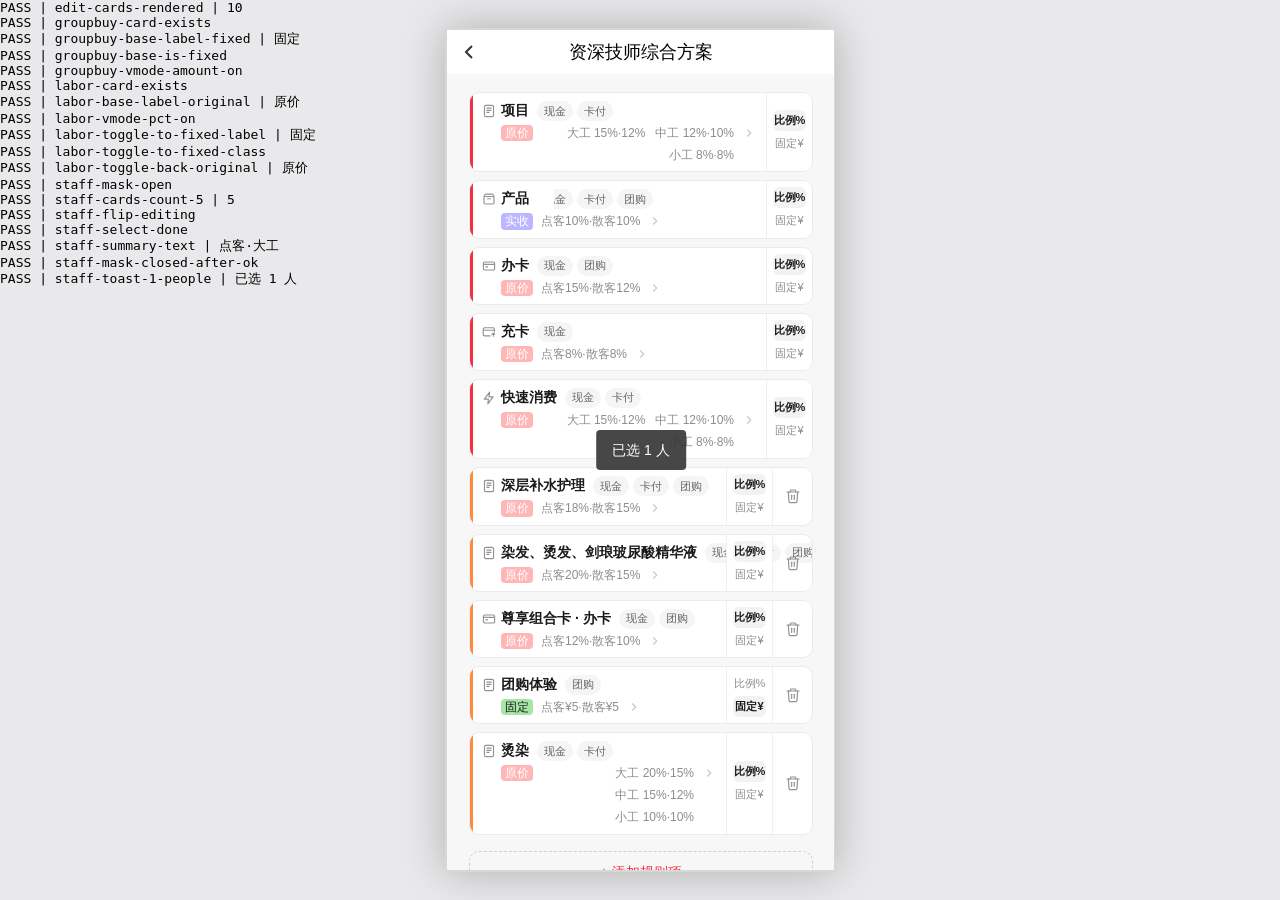
==== _verify_comm2.html @ a30339cf "feat: 提成设置原型固定金额标签、关联页面选择员工与 Pages 部署 - 规则卡提成参数为固定金额时，计算基数标签显示「固定」#A7E6A7，忽略计算基数设置  - 规则卡新增「比例% / 固定" ====
<!DOCTYPE html>
<html lang="zh-CN">
<head>
<meta charset="UTF-8">
<meta name="viewport" content="width=device-width, initial-scale=1.0">
<title>VERIFY</title>
<link rel="stylesheet" href="comm2.css">
<link rel="stylesheet" href="base.css">
<link rel="stylesheet" href="shell.css">
</head>
<body>
<div id="frame" class="phone-shell" style="position:fixed;inset:0;margin:auto;width:390px;height:844px;overflow:hidden;">
  <div class="phone-inner phone">
    <div class="screen hidden" id="screen-comm2-list"><div class="page-body"><div class="comm2-list" id="comm2List"></div></div></div>
    <div class="screen hidden" id="screen-comm2-edit">
      <div class="page-title-bar"><button type="button" class="back"><svg width="24" height="24" viewBox="0 0 24 24" fill="none" stroke="currentColor" stroke-width="2"><path d="M15 18l-6-6 6-6"/></svg></button><span class="title" id="comm2EditTitle">提成设置</span></div>
      <div class="page-body" style="padding:0;">
        <div class="comm2-stack">
          <div class="comm2-edit-cards" id="comm2EditCards"></div>
          <button type="button" class="comm2-rule-add" id="comm2BtnAddRule">+ 添加规则项</button>
        </div>
      </div>
    </div>
    <div class="screen hidden" id="screen-comm2-pick"><div class="page-body"></div></div>

    <div class="picker-mask picker-mask--bottom" id="comm2CatSheetMask">
      <div class="picker-sheet tall">
        <div class="picker-head" id="comm2CatSheetTitle">分类提成</div>
        <div class="emp-ach-edit-body comm2-cat-sheet-body" id="comm2CatSheetBody" style="padding:10px 16px 6px;"></div>
        <div class="picker-foot picker-foot--row">
          <button type="button" class="btn-main secondary" id="comm2CatSheetCancel">取消</button>
          <button type="button" class="btn-main" id="comm2CatSheetOk">确定</button>
        </div>
      </div>
    </div>

    <div class="picker-mask picker-mask--bottom" id="comm2StaffSheetMask">
      <div class="picker-sheet tall">
        <div class="picker-head">选择员工</div>
        <div class="comm2-staff-sheet__body">
          <div class="detail-item__staff-block detail-item__staff-block--cards" data-staff-root data-ctx="linked">
            <div class="staff-grid"></div>
          </div>
        </div>
        <div class="picker-foot picker-foot--row">
          <button type="button" class="btn-main" id="comm2StaffOk">完成</button>
        </div>
      </div>
    </div>

    <div class="toast-msg" id="toastMsg" role="status" aria-live="polite"></div>
  </div>
</div>
<script src="seed-data.js"></script>
<script src="amount-keypad.js"></script>
<script src="comm2.js"></script>
<script src="staff-picker.js"></script>
<script>
/* 验证页 shim：替代 app.js 的 showToast */
window.showToast = function (msg, isWarn, ms) {
  var el = document.getElementById('toastMsg');
  if (!el) return;
  el.textContent = msg || '';
  el.classList.add('show');
  setTimeout(function () { el.classList.remove('show'); }, ms || 2000);
};
</script>
<script>
window.__VERIFY_RESULTS = [];
function V(name, ok, extra) {
  window.__VERIFY_RESULTS.push((ok ? 'PASS' : 'FAIL') + ' | ' + name + (extra !== undefined ? (' | ' + extra) : ''));
}
function q(sel) { return document.querySelector(sel); }
function qa(sel) { return document.querySelectorAll(sel); }

function runChecks() {
  // ---- 规则卡：固定标签 + 比例/固定切换 ----
  if (window.Comm2Demo && typeof window.Comm2Demo.openEdit === 'function') {
    window.Comm2Demo.openEdit('c2_flagship');
  }
  var cardsRoot = q('#comm2EditCards');
  V('edit-cards-rendered', !!cardsRoot && cardsRoot.children.length > 0, cardsRoot ? cardsRoot.children.length : 0);

  var groupBuyCard = cardsRoot ? cardsRoot.querySelector('[data-comm2-rule-card="override:ov_flagship_groupbuy"]') : null;
  V('groupbuy-card-exists', !!groupBuyCard);
  if (groupBuyCard) {
    var gbBase = groupBuyCard.querySelector('.comm2-rule-bar__base');
    V('groupbuy-base-label-fixed', !!(gbBase && gbBase.textContent.trim() === '固定'), gbBase ? gbBase.textContent.trim() : 'none');
    V('groupbuy-base-is-fixed', !!(gbBase && gbBase.classList.contains('is-fixed')));
    var gbAmt = groupBuyCard.querySelector('[data-comm2-bar-valmode="amount"]');
    V('groupbuy-vmode-amount-on', !!(gbAmt && gbAmt.classList.contains('on')));
  }

  var laborCard = cardsRoot ? cardsRoot.querySelector('[data-comm2-rule-card="default:labor"]') : null;
  V('labor-card-exists', !!laborCard);
  if (laborCard) {
    var lb = laborCard.querySelector('.comm2-rule-bar__base');
    V('labor-base-label-original', !!(lb && lb.textContent.trim() === '原价'), lb ? lb.textContent.trim() : 'none');
    var pctBtn = laborCard.querySelector('[data-comm2-bar-valmode="pct"]');
    V('labor-vmode-pct-on', !!(pctBtn && pctBtn.classList.contains('on')));
    var fixedBtn = laborCard.querySelector('[data-comm2-bar-valmode="amount"]');
    if (fixedBtn) fixedBtn.click();
    var laborCard2 = q('[data-comm2-rule-card="default:labor"]');
    var lb2 = laborCard2 ? laborCard2.querySelector('.comm2-rule-bar__base') : null;
    V('labor-toggle-to-fixed-label', !!(lb2 && lb2.textContent.trim() === '固定'), lb2 ? lb2.textContent.trim() : 'none');
    V('labor-toggle-to-fixed-class', !!(lb2 && lb2.classList.contains('is-fixed')));
    var pctBtn2 = laborCard2 ? laborCard2.querySelector('[data-comm2-bar-valmode="pct"]') : null;
    if (pctBtn2) pctBtn2.click();
    var laborCard3 = q('[data-comm2-rule-card="default:labor"]');
    var lb3 = laborCard3 ? laborCard3.querySelector('.comm2-rule-bar__base') : null;
    V('labor-toggle-back-original', !!(lb3 && lb3.textContent.trim() === '原价'), lb3 ? lb3.textContent.trim() : 'none');
  }

  // ---- 关联页面 · 选择员工 sheet ----
  if (window.Comm2StaffDemo && typeof window.Comm2StaffDemo.open === 'function') {
    window.Comm2StaffDemo.open();
  }
  var staffMask = q('#comm2StaffSheetMask');
  V('staff-mask-open', !!(staffMask && staffMask.classList.contains('open')));
  var staffGrid = staffMask ? staffMask.querySelector('.staff-grid') : null;
  var cardCount = staffGrid ? staffGrid.querySelectorAll(':scope > .staff-card').length : 0;
  V('staff-cards-count-5', cardCount === 5, cardCount);

  var hit = staffGrid ? staffGrid.querySelector('[data-staff-card-hit]') : null;
  if (hit) hit.click();
  var staffGrid2 = staffMask ? staffMask.querySelector('.staff-grid') : null;
  var firstCard = staffGrid2 ? staffGrid2.querySelector('.staff-card') : null;
  V('staff-flip-editing', !!(firstCard && firstCard.classList.contains('is-editing')));

  var desBtn = staffGrid2 ? staffGrid2.querySelector('[data-staff-opt-designate="1"]') : null;
  if (desBtn) desBtn.click();
  var staffGrid3 = staffMask ? staffMask.querySelector('.staff-grid') : null;
  var roleBtn = staffGrid3 ? staffGrid3.querySelector('[data-staff-opt-role="senior"]') : null;
  if (roleBtn) roleBtn.click();
  var staffGrid4 = staffMask ? staffMask.querySelector('.staff-grid') : null;
  var firstCardDone = staffGrid4 ? staffGrid4.querySelector('.staff-card') : null;
  V('staff-select-done', !!(firstCardDone && firstCardDone.classList.contains('is-done')));
  var pickTitle = firstCardDone ? firstCardDone.querySelector('.staff-card__title--pick') : null;
  V('staff-summary-text', !!(pickTitle && pickTitle.textContent.indexOf('点客·大工') >= 0), pickTitle ? pickTitle.textContent : '');

  var okBtn = q('#comm2StaffOk');
  if (okBtn) okBtn.click();
  V('staff-mask-closed-after-ok', !!(staffMask && !staffMask.classList.contains('open')));
  var toastEl = q('#toastMsg');
  V('staff-toast-1-people', !!(toastEl && toastEl.textContent.indexOf('已选 1 人') >= 0), toastEl ? toastEl.textContent : '');
}

function boot() {
  setTimeout(function () {
    try { runChecks(); }
    catch (e) { V('EXCEPTION', false, String(e && e.message || e)); }
    var pass = window.__VERIFY_RESULTS.filter(function (r) { return r.indexOf('PASS') === 0; }).length;
    document.title = 'VERIFY ' + pass + '/' + window.__VERIFY_RESULTS.length;
    var pre = document.createElement('pre');
    pre.textContent = window.__VERIFY_RESULTS.join('\n');
    document.body.appendChild(pre);
  }, 400);
}
if (document.readyState === 'loading') document.addEventListener('DOMContentLoaded', boot);
else boot();
</script>
</body>
</html>
---- comm2.css ----
﻿/* ==== comm2 · 实验版提成设置（可整模块删除） ==== */
#screen-comm2-list,
#screen-comm2-edit,
#screen-comm2-list .page-body,
#screen-comm2-edit .page-body { background: #F7F7F7; }
.comm2-stack {
  padding: 12px 16px 28px;
  display: flex; flex-direction: column; gap: 16px;
}
.comm2-card {
  background: #fff; border-radius: 14px; border: 1px solid #EDEDED;
  padding: 16px 14px 14px; box-sizing: border-box;
}
.comm2-card__title-row {
  display: flex; align-items: center; gap: 8px; margin-bottom: 12px;
}
.comm2-card__title {
  position: relative; margin: 0; padding-left: 10px;
  font-size: 15px; font-weight: 600; color: #1A1A1A; line-height: 22px;
}
.comm2-card__title::before {
  content: ''; position: absolute; left: 0; top: 4px; bottom: 4px;
  width: 3px; border-radius: 2px; background: var(--brand);
}
.comm2-card--cats .comm2-card__title-row { margin-bottom: 20px; }
.comm2-card__hint {
  margin: 0 0 12px; font-size: 12px; color: #929292; line-height: 17px;
}
.comm2-base-tag {
  display: inline-flex; align-items: center; gap: 5px;
  padding: 2px 6px 2px 10px; border-radius: 999px; border: 1px solid #E6E6E6;
  background: #F7F7F7; color: #666; font-size: 11px; font-weight: 500;
  font-family: inherit; cursor: pointer; line-height: 18px;
  transition: background .15s, color .15s, border-color .15s;
}
.comm2-base-tag:active { background: #EFEFEF; }
.comm2-base-tag.is-flash {
  background: var(--brand-soft, #FFF2F2); color: var(--brand); border-color: var(--brand);
}
.comm2-base-tag__q {
  display: inline-flex; align-items: center; justify-content: center;
  width: 15px; height: 15px; border-radius: 50%; background: #E4E4E4; color: #666;
  font-size: 10px; font-style: normal; font-weight: 600;
}

.comm2-list {
  display: flex; flex-direction: column; gap: 10px;
  padding: 12px 16px 24px;
}
.comm2-unassigned {
  display: flex; align-items: center; justify-content: space-between; gap: 8px;
  width: calc(100% - 32px); margin: 12px 16px 0; padding: 10px 12px;
  border: none; border-radius: 10px; background: #F0F0F0;
  font-family: inherit; font-size: 12px; color: #666; line-height: 18px;
  cursor: pointer; box-sizing: border-box; text-align: left;
}
.comm2-unassigned.hidden { display: none; }
.comm2-unassigned:active { opacity: .88; }
.comm2-unassigned__text { min-width: 0; }
.comm2-unassigned__text strong { color: #1A1A1A; font-weight: 600; }
.comm2-unassigned__chev {
  flex-shrink: 0; color: #B0B0B0; display: inline-flex; align-items: center;
}
.comm2-unassigned-list {
  margin: 0; padding: 0 0 0 18px; list-style: disc;
  font-size: 14px; color: #1A1A1A; line-height: 26px;
}
.comm2-empty {
  margin: 40px 24px; text-align: center; color: #929292; font-size: 13px; line-height: 20px;
}
.comm2-exp-tag {
  display: inline-flex; align-items: center; gap: 4px;
  margin-left: 6px; padding: 1px 6px; border-radius: 999px;
  font-size: 10px; font-weight: 500; color: #666; background: #F0F0F0;
  vertical-align: middle;
}

/* 列表卡对齐旧 emp-comm-card */
.comm2-scheme.emp-comm-card { margin: 0; }

/* 已分配完整名单：右对齐 + 自动换行，不省略 */
.comm2-scheme .emp-comm-card__assign-val {
  flex: 1; min-width: 0; justify-content: flex-end;
  flex-wrap: wrap; white-space: normal; line-height: 18px; text-align: right;
}

/* 分配员工 sheet：列表滚动区 */
.comm2-assign-scroll { max-height: 42vh; overflow-y: auto; }

/* 提成范围 · 编辑页多选胶囊 */
.comm2-scope-chips {
  display: flex; flex-wrap: wrap; gap: 8px;
}
.comm2-scope-chip {
  min-width: 64px; height: 34px; padding: 0 14px; border-radius: 999px;
  border: 1px solid #E0E0E0; background: transparent; color: #666;
  font-size: 13px; font-weight: 500; font-family: inherit; cursor: pointer;
  box-sizing: border-box;
}
.comm2-scope-chip.on {
  border-color: var(--brand); color: var(--brand); background: var(--brand-soft, #FFF2F2);
  font-weight: 600;
}
.comm2-scope-chip:active { opacity: .88; }

/* 方案卡 · 范围标签（方案名下方） */
.comm2-scope-tags {
  display: flex; flex-wrap: wrap; gap: 4px; margin-top: 6px;
}
.comm2-scope-tag {
  display: inline-flex; align-items: center; height: 20px; padding: 0 8px;
  border-radius: 999px; border: 1px solid #E8E8E8; background: #F7F7F7;
  font-size: 11px; font-weight: 500; color: #666; line-height: 1;
}

.comm2-base-seg {
  display: flex; align-items: stretch; gap: 0;
  padding: 3px; border-radius: 999px; background: #F2F2F2; box-sizing: border-box;
}
.comm2-base-seg__btn {
  flex: 1 1 0; min-width: 0; height: 38px; border: none; border-radius: 999px;
  background: transparent; color: #929292;
  font-size: 13px; font-weight: 500; font-family: inherit; cursor: pointer;
  transition: background .15s, color .15s;
}
.comm2-base-seg__btn.on {
  background: #fff; color: var(--brand); font-weight: 600;
  box-shadow: 0 1px 2px rgba(0,0,0,.06);
}
.comm2-base-seg__btn:active { opacity: .88; }

.comm2-sub-tag {
  display: inline-flex; align-items: center;
  padding: 2px 10px; border-radius: 999px; border: 1px solid #E6E6E6;
  background: #F7F7F7; color: #666; font-size: 11px; font-weight: 500; line-height: 18px;
}

.comm2-station-label-row {
  display: flex; align-items: center; justify-content: space-between; flex-wrap: wrap; gap: 4px 8px;
  padding: 5px 10px 5px 12px; border-radius: 999px; border: 1px solid #E4E4E4; background: #FAFAFA;
  box-sizing: border-box;
}
.comm2-station-label-row.is-editing {
  /* 编辑态保持原描边与原填充，不做变色 */
}
.comm2-station-label-row__name {
  display: inline-flex; align-items: center; gap: 6px;
  font-size: 13px; font-weight: 600; color: #1A1A1A; min-width: 0;
}
.comm2-station-label-row__dot {
  width: 8px; height: 8px; border-radius: 50%; background: #C4A484; flex-shrink: 0;
}
.comm2-station-label-row:nth-child(2) .comm2-station-label-row__dot { background: #8FA3B8; }
.comm2-station-label-row:nth-child(3) .comm2-station-label-row__dot { background: #A8B5A2; }
.comm2-station-label-row__actions,
.comm2-station-label-row__edit {
  display: inline-flex; align-items: center; gap: 8px; flex-shrink: 0;
  width: 128px;
}
.comm2-station-label-row__rename {
  border: none; background: transparent; color: var(--brand);
  font-size: 12px; font-family: inherit; cursor: pointer; padding: 2px 4px;
}
.comm2-station-label-row__edit {
  font-size: 12px; color: #666; white-space: nowrap;
}
.comm2-station-label-row__edit input {
  width: 56px; border: none; border-bottom: 1px solid #D6D6D6; background: transparent;
  font-size: 13px; font-weight: 600; color: #1A1A1A; text-align: center;
  padding: 2px 0; outline: none; font-family: inherit;
  caret-color: var(--brand);
}
.comm2-station-label-row__edit input:focus { border-bottom-color: #B8B8B8; }
.comm2-station-label-row__edit input::selection,
.comm2-station-label-row__edit input::-moz-selection { background: transparent; }
.comm2-station-edit-ok {
  display: block; margin: 6px auto 4px; border: none; background: var(--brand); color: #fff;
  font-size: 13px; font-weight: 500; font-family: inherit;
  padding: 6px 36px; border-radius: 999px; cursor: pointer;
}
.comm2-station-edit-ok:active { opacity: .88; }
.comm2-station-label-row__reset {
  border: 1px solid #E0E0E0; background: #fff; color: #666; font-size: 11px;
  padding: 3px 10px; border-radius: 999px; cursor: pointer; font-family: inherit;
}
.comm2-station-label-row__reset:disabled {
  color: #C2C2C2; border-color: #ECECEC; background: #F6F6F6; cursor: default;
}

.comm2-cats {
  display: grid; grid-template-columns: 1fr 1fr; gap: 8px;
}
.comm2-cat {
  display: flex; flex-direction: column; gap: 6px; align-items: stretch;
  padding: 12px 10px; border-radius: 12px; border: 1px solid #EDEDED;
  background: #FAFAFA; cursor: pointer; font-family: inherit; text-align: left; color: inherit;
  min-height: 92px; box-sizing: border-box;
  transition: border-color .15s, background .15s;
}
.comm2-cat:active { background: #F3F3F3; }
.comm2-cat.is-flash {
  border-color: var(--brand); background: var(--brand-soft, #FFF2F2);
}
.comm2-cat__label {
  display: flex; align-items: center; justify-content: space-between; gap: 4px;
  font-size: 13px; font-weight: 600; color: #1A1A1A;
}
.comm2-cat__name {
  display: inline-flex; align-items: center; gap: 5px; min-width: 0;
}
.comm2-cat__ico {
  flex-shrink: 0; width: 15px; height: 15px; color: #929292;
  display: block;
}
.comm2-cat__mode {
  font-size: 10px; font-weight: 500; color: #929292;
  padding: 2px 6px; border-radius: 999px; background: #fff; border: 1px solid #E8E8E8;
}
.comm2-cat__vals {
  display: flex; flex-direction: column; gap: 0;
  font-size: 11px; color: #929292; line-height: 15px;
}
.comm2-cat__row {
  display: flex; align-items: center; justify-content: space-between; gap: 6px;
  padding: 5px 0; min-height: 26px; box-sizing: border-box;
}
.comm2-cat__row + .comm2-cat__row { border-top: 1px solid #F0F0F0; }
.comm2-cat__row--flat {
  justify-content: center; color: #1A1A1A; font-weight: 600;
  font-variant-numeric: tabular-nums;
}
.comm2-cat__row--flat .comm2-cat__lbl,
.comm2-cat__row--flat .comm2-cat__dot {
  color: #929292; font-weight: 400;
}
.comm2-cat__row strong {
  color: #1A1A1A; font-weight: 600; font-variant-numeric: tabular-nums;
}

.comm2-twins {
  display: grid; grid-template-columns: 1fr 1fr; gap: 8px;
}
.comm2-cap {
  position: relative; display: flex; flex-direction: column; gap: 6px;
  padding: 10px 10px 10px 12px; border-radius: 10px;
  border: 1px solid #E6E6E6; background: #fff; box-sizing: border-box; min-width: 0;
}
.comm2-cap--des { border-color: #FFD5D9; }
.comm2-cap--non { border-color: #DCE3EA; }
.comm2-cap--des::before,
.comm2-cap--non::before {
  content: ''; position: absolute; left: 0; top: 10px; bottom: 10px; width: 3px;
  border-radius: 0 2px 2px 0;
}
.comm2-cap--des::before { background: var(--brand); }
.comm2-cap--non::before { background: #8FA3B8; }
.comm2-cap__label { font-size: 12px; color: #929292; padding-left: 4px; font-weight: 500; }
.comm2-cap__field { display: flex; align-items: baseline; gap: 2px; padding-left: 4px; }
.comm2-cap__field input {
  flex: 1; min-width: 0; border: none; background: transparent; outline: none;
  font-family: var(--font-data, inherit); font-size: 18px; font-weight: 600; color: #1A1A1A;
  padding: 0; margin: 0;
}
.comm2-cap__unit { font-size: 12px; color: #929292; font-weight: 500; }

.comm2-sheet-mode {
  display: flex; gap: 0; padding: 3px; border-radius: 999px; background: #F2F2F2; margin-bottom: 14px;
}
.comm2-sheet-mode__btn {
  flex: 1; height: 34px; border: none; border-radius: 999px; background: transparent;
  font-size: 13px; font-weight: 500; color: #929292; font-family: inherit; cursor: pointer;
}
.comm2-sheet-mode__btn.on {
  background: #fff; color: var(--brand); font-weight: 600;
  box-shadow: 0 1px 2px rgba(0,0,0,.06);
}
.comm2-sheet-station {
  margin-bottom: 12px; padding: 12px; border-radius: 12px; border: 1px solid #E8E8E8; background: #FAFAFA;
}
.comm2-sheet-station__name {
  display: inline-flex; align-items: center; gap: 6px;
  font-size: 13px; font-weight: 600; color: #1A1A1A; margin-bottom: 8px;
}
.comm2-sheet-station__dot {
  width: 8px; height: 8px; border-radius: 50%; background: #C4A484;
}
.comm2-sheet-station:nth-child(2) .comm2-sheet-station__dot { background: #8FA3B8; }
.comm2-sheet-station:nth-child(3) .comm2-sheet-station__dot { background: #A8B5A2; }

/* 分配模式 · 工位映射折叠（默认收起） */
.comm2-station-fold {
  margin-top: 12px; border: 1px solid #E8E8E8; border-radius: 10px; overflow: hidden;
}
.comm2-station-fold__head {
  display: flex; align-items: center; justify-content: space-between; gap: 8px;
  width: 100%; padding: 10px 12px; border: none; background: transparent;
  font-family: inherit; cursor: pointer; color: #1A1A1A; font-size: 13px; font-weight: 600;
}
.comm2-station-fold__head-lbl { display: inline-flex; align-items: center; gap: 6px; }
.comm2-station-fold__head-dot { width: 8px; height: 8px; border-radius: 50%; background: #C4A484; }
.comm2-station-fold__head-tri {
  width: 18px; height: 18px; border-radius: 50%; background: #fff; border: 1px solid #E2E2E2;
  display: inline-flex; align-items: center; justify-content: center;
  color: #666; font-size: 10px; line-height: 1; transition: transform .15s;
}
.comm2-station-fold__head[aria-expanded="true"] .comm2-station-fold__head-tri { transform: rotate(180deg); }
.comm2-station-fold__body { display: none; flex-direction: column; gap: 2px; padding: 4px 12px 12px; }
.comm2-station-fold__body.is-open { display: flex; }

/* 按项覆盖 */
.comm2-override-list { display: flex; flex-direction: column; }
.comm2-override-row {
  display: flex; align-items: stretch; border-bottom: 1px solid #F0F0F0;
}
.comm2-override-row:last-child { border-bottom: none; }
.comm2-override-row.is-flash {
  border-radius: 8px; background: var(--brand-soft, #FFF2F2); border-bottom-color: transparent;
}
.comm2-override-row__main {
  flex: 1; min-width: 0; display: flex; flex-direction: column; gap: 3px; align-items: flex-start;
  padding: 10px 2px; border: none; background: transparent; cursor: pointer;
  font-family: inherit; text-align: left; color: inherit;
}
.comm2-override-row__name {
  font-size: 13px; font-weight: 600; color: #1A1A1A;
  overflow: hidden; text-overflow: ellipsis; white-space: nowrap; max-width: 100%;
}
.comm2-override-row__name em {
  font-style: normal; font-weight: 400; font-size: 11px; color: #929292; margin-left: 6px;
}
.comm2-override-row__sub {
  font-size: 11px; color: #929292; line-height: 16px; max-width: 100%;
}
.comm2-override-row__del {
  align-self: center; border: none; background: transparent; color: #929292;
  width: 36px; height: 36px; cursor: pointer; font-family: inherit; flex-shrink: 0;
  display: inline-flex; align-items: center; justify-content: center;
}
.comm2-override-row__del:active { color: var(--brand); }
.comm2-override-add {
  margin-top: 12px; width: 100%; height: 44px; border: 1px dashed #E0E0E0; border-radius: 12px;
  background: transparent; color: var(--brand); font-size: 14px; font-weight: 500;
  cursor: pointer; font-family: inherit;
}
.comm2-override-add:active { background: var(--brand-soft, #FFF2F2); }

/* 覆盖项选择器 */
#screen-comm2-pick,
#screen-comm2-pick .page-body { background: #F7F7F7; }
.comm2-pick-types {
  display: flex; gap: 0; margin: 0 16px; padding: 0;
  border-bottom: 1px solid #ECECEC; box-sizing: border-box;
}
.comm2-pick-types__btn {
  flex: 1; min-width: 0; height: 40px; border: none; background: transparent;
  font-size: 14px; font-weight: 500; color: #666; font-family: inherit; cursor: pointer;
  position: relative;
}
.comm2-pick-types__btn.on { color: var(--brand); font-weight: 600; }
.comm2-pick-types__btn.on::after {
  content: ''; position: absolute; left: 16px; right: 16px; bottom: 0; height: 3px;
  border-radius: 3px 3px 0 0; background: var(--brand);
}
.comm2-pick-groups { padding: 10px 16px 0; }
.comm2-pick-groups.hidden { display: none; }
.comm2-pick-groups .catalog-group-segment { margin-right: 0; }
.comm2-pick-tools {
  display: flex; align-items: center; justify-content: space-between; gap: 8px;
  padding: 10px 20px 4px;
}
.comm2-pick-tools button {
  border: none; background: transparent; color: var(--brand); font-size: 13px;
  font-family: inherit; cursor: pointer; padding: 4px;
}
.comm2-pick-tools__count { flex: 1; text-align: center; font-size: 12px; color: #929292; }
.comm2-pick-tools__count strong { color: var(--brand); font-weight: 600; }
.comm2-pick-body { flex: 1; min-height: 0; overflow-y: auto; padding: 8px 16px 24px; }
.comm2-pick-list { display: flex; flex-direction: column; gap: 8px; }
.comm2-pick-item-wrap {
  border: 1px solid #EDEDED; border-radius: 12px; background: #fff; overflow: hidden;
  transition: border-color .15s;
}
.comm2-pick-item-wrap.on { border-color: var(--brand); }
.comm2-pick-item {
  display: flex; align-items: center; gap: 10px; width: 100%;
  padding: 12px; border: none; border-radius: 0; background: transparent;
  font-family: inherit; text-align: left; cursor: pointer; color: inherit;
}
.comm2-pick-item.on { background: transparent; }
.comm2-pick-item__check {
  width: 20px; height: 20px; border-radius: 50%; border: 1.5px solid #D0D0D0; flex-shrink: 0;
  display: inline-flex; align-items: center; justify-content: center;
  background: #fff; color: transparent;
}
.comm2-pick-item__check svg { display: block; flex-shrink: 0; }
.comm2-pick-item.on .comm2-pick-item__check {
  background: var(--brand); border-color: var(--brand); color: #fff;
}
.comm2-pick-item__check.is-configured {
  background: #C8C8C8; border-color: #C8C8C8; color: #fff;
}
.comm2-pick-item.disabled { cursor: not-allowed; }
.comm2-pick-item.disabled.is-configured .comm2-pick-item__name { color: #929292; }
.comm2-pick-item-wrap.is-configured { border-color: #E8E8E8; }
.comm2-pick-item__text { min-width: 0; flex: 1; display: flex; flex-direction: column; gap: 2px; }
.comm2-pick-item__name {
  font-size: 13px; font-weight: 600; color: #1A1A1A;
  overflow: hidden; text-overflow: ellipsis; white-space: nowrap;
}
.comm2-pick-item__sub { font-size: 11px; color: #929292; }
.comm2-pick-empty { text-align: center; color: #929292; font-size: 13px; padding: 48px 24px; line-height: 20px; }

/* 勾选展开的内联提成编辑区 */
.comm2-pick-edit {
  border-top: 1px solid #F0F0F0; background: #FAFAFA;
  padding: 12px; box-sizing: border-box;
}
.comm2-pick-edit__mode {
  display: flex; gap: 0; padding: 3px; border-radius: 999px; background: #F2F2F2;
  margin-bottom: 12px;
}
.comm2-pick-edit .comm2-pick-station {
  background: #fff; margin-bottom: 10px; padding: 10px;
}
.comm2-pick-edit .comm2-pick-station:last-child { margin-bottom: 0; }
.comm2-pick-edit .comm2-pick-twin { margin-bottom: 0; }
.comm2-pick-edit .comm2-cap { padding: 8px 8px 8px 10px; }
.comm2-pick-edit .comm2-cap__field input { font-size: 16px; }

/* 编辑页 · 规则横条列表 */
.comm2-edit-cards { display: flex; flex-direction: column; gap: 8px; padding: 6px 6px 0; }
.comm2-rule-bar {
  position: relative; display: flex; align-items: stretch; background: #fff;
  border-radius: 10px; border: 1px solid #EBEBEB; box-sizing: border-box; overflow: hidden;
}
.comm2-rule-bar::before {
  content: ''; position: absolute; left: 0; top: 0; bottom: 0; width: 3px;
  background: var(--brand); border-radius: 10px 0 0 10px;
}
.comm2-rule-bar.is-override::before { background: #FF8A3D; }
.comm2-rule-bar.is-flash { animation: comm2Flash .7s ease; }
@keyframes comm2Flash { 0%,100%{background:#fff} 40%{background:var(--brand-soft,#FFF2EE)} }
.comm2-rule-bar__main {
  flex: 1; min-width: 0; border: none; background: transparent; padding: 8px 10px 8px 12px;
  text-align: left; cursor: pointer; font-family: inherit; color: inherit;
  display: flex; flex-direction: column; gap: 4px;
}
.comm2-rule-bar__main:active { background: #FAFAFA; }
.comm2-rule-bar__row1,
.comm2-rule-bar__row2 {
  display: flex; align-items: center; gap: 8px; min-width: 0;
}
/* 第二行：左缩进 = 图标14 + 间距5，使基数标签与标题文字左对齐 */
.comm2-rule-bar__row2 { padding-left: 19px; }
.comm2-rule-bar__title {
  flex: 1; min-width: 0; margin: 0; font-size: 14px; font-weight: 600; color: #1A1A1A;
  display: inline-flex; align-items: center; gap: 5px;
  overflow: hidden; text-overflow: ellipsis; white-space: nowrap;
}
.comm2-rule-bar__title .comm2-cat__ico { flex-shrink: 0; width: 14px; height: 14px; }
/* 覆盖卡 · 标题过长省略（scope 胶囊优先完整展示） */
.comm2-rule-bar.is-override .comm2-rule-bar__title {
  display: flex; align-items: center; gap: 5px;
  overflow: hidden; white-space: nowrap; text-overflow: clip;
}
.comm2-rule-bar.is-override .comm2-rule-bar__title-txt {
  flex: 1; min-width: 0; overflow: hidden; text-overflow: ellipsis; white-space: nowrap;
}
.comm2-rule-bar.is-override .comm2-rule-bar__caps {
  flex-shrink: 0; max-width: none;
}
.comm2-rule-bar__caps {
  display: flex; flex-wrap: nowrap; gap: 4px; flex-shrink: 0; max-width: 58%;
  overflow: hidden; justify-content: flex-end;
}
.comm2-rule-bar__cap {
  display: inline-flex; align-items: center; height: 20px; padding: 0 7px;
  border-radius: 999px; background: #F5F5F5; color: #666; font-size: 11px;
  font-weight: 500; white-space: nowrap; line-height: 1;
}
.comm2-rule-bar__cap.is-empty { color: #C8C8C8; }
/* 计算基数 · 彩色标签（原价 / 实收） */
.comm2-rule-bar__base {
  flex-shrink: 0; display: inline-flex; align-items: center; justify-content: center;
  padding: 0 4px; border-radius: 4px; font-size: 12px; font-weight: 500;
  color: #fff; line-height: 1.35; white-space: nowrap; align-self: center;
}
.comm2-rule-bar__base.is-list { background: #FFB6B6; } /* 原价 */
.comm2-rule-bar__base.is-paid { background: #BBB6FF; } /* 实收 */
.comm2-rule-bar.is-station .comm2-rule-bar__base {
  align-self: flex-start;
}
.comm2-rule-bar__params {
  flex: 1; min-width: 0; font-size: 12px; color: #8D8D8D; font-weight: 500;
  text-align: right; line-height: 1.35;
  white-space: normal; word-break: break-word;
}
.comm2-rule-bar.is-station .comm2-rule-bar__row2 {
  align-items: flex-start;
}
.comm2-rule-bar.is-station .comm2-rule-bar__params {
  display: flex; flex-wrap: wrap; justify-content: flex-end; align-content: flex-end;
  gap: 6px 10px; text-align: right;
}
.comm2-rule-bar.is-station .comm2-rule-bar__param-seg {
  display: inline-block; white-space: nowrap;
}
.comm2-rule-bar__chev { flex-shrink: 0; color: #C8C8C8; width: 14px; height: 14px; align-self: center; }
.comm2-rule-bar.is-station .comm2-rule-bar__chev { align-self: flex-start; margin-top: 1px; }
.comm2-rule-bar__del {
  align-self: stretch; border: none; background: transparent; color: #929292;
  width: 40px; display: inline-flex; align-items: center; justify-content: center;
  cursor: pointer; flex-shrink: 0; border-left: 1px solid #F0F0F0;
}
.comm2-rule-bar__del:active { color: var(--brand); background: #FAFAFA; }
.comm2-rule-card__scope { display: flex; flex-wrap: wrap; gap: 8px; }
.comm2-rule-card__seg { display: flex; gap: 0; padding: 3px; border-radius: 999px; background: #F2F2F2; }
.comm2-rule-card__seg .comm2-base-seg__btn { flex: 1; min-width: 0; }

/* 参数 Sheet · 紧凑同行布局 */
.comm2-cat-sheet-body {
  max-height: none !important; overflow: visible !important;
}
.comm2-sheet-row {
  display: flex; align-items: center; gap: 10px; margin-bottom: 10px; min-height: 32px;
}
.comm2-sheet-row:last-child { margin-bottom: 0; }
.comm2-sheet-row--params-head { margin-bottom: 8px; }
.comm2-sheet-row__lbl {
  flex: 0 0 72px; font-size: 13px; color: #1A1A1A; font-weight: 500; line-height: 1.2;
}
.comm2-sheet-row__ctrl {
  flex: 1; min-width: 0; display: flex; align-items: center; justify-content: flex-end; gap: 8px;
}
.comm2-sheet-row__ctrl .comm2-rule-card__seg,
.comm2-sheet-row__ctrl .comm2-base-seg,
.comm2-sheet-row__ctrl .comm2-sheet-ctrl,
.comm2-sheet-row__ctrl .comm2-sheet-mode {
  flex: 1; min-width: 0; width: 100%; max-width: 100%;
}
.comm2-cat-sheet-body .comm2-scope-chip {
  min-width: 52px; height: 28px; padding: 0 10px; font-size: 12px;
}
.comm2-sheet-scope { display: flex; flex-wrap: nowrap; gap: 6px; justify-content: flex-end; }
.comm2-cat-sheet-body .comm2-base-seg__btn { height: 30px; font-size: 12px; }
.comm2-cat-sheet-body .comm2-base-seg { padding: 2px; }
.comm2-cat-sheet-body .comm2-base-seg__btn--station.on {
  display: inline-flex; align-items: center; justify-content: center; gap: 3px;
  padding-left: 8px; padding-right: 6px;
}
.comm2-base-seg__gear {
  display: inline-flex; align-items: center; color: #C8C8C8; line-height: 0; flex-shrink: 0;
}
.comm2-base-seg__gear-ico { display: block; }
.comm2-sheet-mode--inline { margin-bottom: 0; flex-shrink: 0; width: 100%; }
.comm2-cat-sheet-body .comm2-sheet-mode { padding: 2px; margin-bottom: 0; }
.comm2-cat-sheet-body .comm2-sheet-mode__btn { height: 30px; font-size: 12px; }
.comm2-sheet-params-body { margin-bottom: 0; }
.comm2-cat-sheet-body .comm2-twins { gap: 6px; }
.comm2-cat-sheet-body .comm2-cap {
  padding: 6px 8px 6px 10px; gap: 4px; border-radius: 8px;
}
.comm2-cat-sheet-body .comm2-cap--des::before,
.comm2-cat-sheet-body .comm2-cap--non::before { top: 6px; bottom: 6px; }
.comm2-cat-sheet-body .comm2-cap__label { font-size: 11px; }
.comm2-cat-sheet-body .comm2-cap__field input { font-size: 15px; }
.comm2-sheet-station--compact {
  margin-bottom: 8px; padding: 0; border: none; background: transparent; border-radius: 0;
}
.comm2-sheet-station--compact:last-child { margin-bottom: 0; }
.comm2-sheet-station--compact .comm2-sheet-station__name {
  font-size: 12px; margin-bottom: 4px;
}
.comm2-rule-add {
  display: block; width: calc(100% - 12px); margin: 0 6px 12px; height: 44px;
  border: 1px dashed #D0D0D0; border-radius: 10px; background: transparent;
  color: var(--brand); font-size: 14px; font-weight: 500; font-family: inherit; cursor: pointer;
}
.comm2-rule-add:active { background: var(--brand-soft, #FFF2EE); border-color: var(--brand); }

/* 工位管理 sheet */
.comm2-station-sheet { padding: 0 16px 8px; max-height: 50vh; overflow-y: auto; }
.comm2-station-sheet-foot { padding: 0 16px 8px; }
.comm2-station-add {
  width: 100%; height: 40px; border: 1px dashed #D0D0D0; border-radius: 10px;
  background: transparent; color: var(--brand); font-size: 13px; font-weight: 500;
  font-family: inherit; cursor: pointer;
}
.comm2-station-add:disabled { opacity: .4; cursor: not-allowed; }
.comm2-station-sheet-row {
  display: flex; align-items: center; gap: 8px; padding: 0; min-height: 44px;
  border-bottom: 1px solid #F0F0F0;
}
.comm2-station-sheet-row:last-child { border-bottom: none; }
.comm2-station-sheet-row__name { flex: 1; font-size: 14px; font-weight: 600; color: #1A1A1A; }
.comm2-station-sheet-row__acts { display: flex; gap: 4px; flex-shrink: 0; }
.comm2-station-sheet-row__acts button {
  border: none; background: transparent; color: var(--brand); font-size: 13px; font-family: inherit; cursor: pointer;
  min-height: 44px; padding: 0 8px;
}
.comm2-station-sheet-row__acts button.danger { color: #E8340C; }
.comm2-station-sheet-row__acts button:disabled { opacity: .35; cursor: not-allowed; }
.comm2-station-sheet-edit { padding: 8px 0 12px; border-bottom: 1px solid #F0F0F0; }
.comm2-station-sheet-edit input {
  width: 100%; border: none; border-bottom: 1px solid #E8E8E8; padding: 8px 0; font-size: 15px;
  outline: none; font-family: inherit;
}
.comm2-station-sheet-edit__acts {
  display: flex; align-items: center; justify-content: space-between; gap: 10px; margin-top: 10px;
}
.comm2-station-sheet-edit__reset {
  border: 1px solid #E0E0E0; background: transparent; color: #666; font-size: 11px;
  padding: 4px 12px; min-height: 28px; border-radius: 999px; cursor: pointer; font-family: inherit;
  flex-shrink: 0;
}
.comm2-station-sheet-edit__reset:disabled {
  color: #C2C2C2; border-color: #ECECEC; background: #F6F6F6; cursor: default;
}
.comm2-station-sheet-edit__ok {
  border: none; background: var(--brand); color: #fff; font-size: 12px; font-weight: 500;
  padding: 4px 16px; min-height: 28px; border-radius: 999px; cursor: pointer; font-family: inherit;
  flex-shrink: 0;
}
.comm2-station-sheet-edit__ok:active { opacity: .88; }
.comm2-pick-group-row {
  border-bottom: 1px solid #ECECEC; background: #FFF8F0;
}
.comm2-pick-card-role {
  display: flex; gap: 0; padding: 3px; border-radius: 999px; background: #F2F2F2; margin-bottom: 10px;
}
.comm2-pick-card-role__btn {
  flex: 1; height: 30px; border: none; border-radius: 999px; background: transparent;
  font-size: 12px; color: #929292; font-family: inherit; cursor: pointer;
}
.comm2-pick-card-role__btn.on { background: #fff; color: var(--brand); font-weight: 600; box-shadow: 0 1px 2px rgba(0,0,0,.06); }
.comm2-pick-bundle-edit { margin: 0 16px 12px; padding: 12px; background: #fff; border-radius: 12px; border: 1px solid #EBEBEB; }
.comm2-pick-bundle-edit.hidden { display: none; }
.comm2-pick-bundle__field { margin-bottom: 10px; }
.comm2-pick-bundle__field:last-child { margin-bottom: 0; }
.comm2-pick-bundle__lbl { display: block; font-size: 12px; color: #929292; margin-bottom: 6px; }

/* ===== 计算基数 · 固定金额标签 ===== */
.comm2-rule-bar__base.is-fixed { background: #A7E6A7; color: #1A1A1A; }

/* ===== 规则卡 · 提成参数评审切换（比例 ↔ 固定） ===== */
.comm2-rule-bar__vmode {
  flex-shrink: 0; width: 46px; display: flex; flex-direction: column; justify-content: center;
  gap: 2px; padding: 6px; box-sizing: border-box; border-left: 1px solid #F0F0F0;
  background: #fff;
}
.comm2-rule-bar__vmode-btn {
  border: none; border-radius: 6px; background: transparent; color: #8D8D8D;
  font-size: 11px; line-height: 1; padding: 5px 0; font-family: inherit; cursor: pointer;
  -webkit-tap-highlight-color: transparent;
}
.comm2-rule-bar__vmode-btn.on { background: #F2F2F2; color: #1A1A1A; font-weight: 600; }
.comm2-rule-bar__vmode-btn:active { background: #ECECEC; }

/* ===== 关联页面 · 选择员工 sheet（员工卡片交互） ===== */
.comm2-staff-sheet__body { padding: 12px 16px 6px; flex: 1 1 auto; min-height: 0; overflow-y: auto; }
.comm2-staff-sheet__body .detail-item__staff-block { margin: 0; }
.comm2-staff-sheet__body .detail-item__panel-row--staff-head { display: none; }
.detail-item__staff-block { border-bottom: none; position: relative; }
.staff-card-scrim {
  position: absolute; inset: -8px -4px -12px; z-index: 1;
  border: none; padding: 0; margin: 0; cursor: pointer;
  background: rgba(247, 247, 247, .42); border-radius: 12px;
  -webkit-tap-highlight-color: transparent;
}
.staff-grid {
  display: grid;
  grid-template-columns: repeat(3, minmax(0, 1fr));
  gap: 10px 8px;
  padding: 2px 0 12px;
  position: relative;
  z-index: 2;
  overflow: visible;
}
.staff-grid.is-morphing > .staff-card { justify-self: start; align-self: start; }
.staff-card {
  position: relative;
  min-height: 96px;
  width: 100%;
  box-sizing: border-box;
  z-index: 1;
  -webkit-tap-highlight-color: transparent;
  will-change: transform, width;
}
.staff-card.is-dim { opacity: .36; pointer-events: none; filter: saturate(.85); }
.detail-item__staff-block--cards.is-picking { overflow: visible; }
.detail-item__staff-block--cards.is-picking .staff-grid { overflow: visible; pointer-events: none; }
.staff-card.is-editing { z-index: 6; pointer-events: auto; opacity: 1; filter: none; }
.staff-card__panel {
  position: relative;
  box-sizing: border-box;
  width: 100%;
  min-height: 96px;
  padding: 10px 8px 8px;
  border-radius: 12px;
  background: #fff;
  border: 1px solid #E8E8E8;
  display: flex; flex-direction: column; align-items: center; justify-content: center;
  gap: 6px;
  cursor: pointer;
  font-family: inherit;
  color: #1a1a1a;
  transition: border-color .22s ease, background .22s ease, box-shadow .28s cubic-bezier(.22,.82,.24,1);
  -webkit-tap-highlight-color: transparent;
}
.staff-card__panel:active { transform: scale(.97); }
.staff-card.is-done .staff-card__panel {
  background: linear-gradient(180deg, #FFF8F8 0%, #FFF2F2 100%);
  border-color: #FFD5D9;
  box-shadow: inset 0 0 0 1px rgba(243, 47, 65, .04);
  animation: staffDonePop .42s cubic-bezier(.22,.82,.24,1);
}
@keyframes staffDonePop {
  0% { transform: scale(.96); }
  55% { transform: scale(1.03); }
  100% { transform: scale(1); }
}
.staff-card.is-editing .staff-card__panel[data-face="designate"],
.staff-card.is-editing .staff-card__panel[data-face="role"] {
  position: relative;
  width: 100%;
  height: 96px;
  min-height: 96px;
  padding: 0;
  gap: 0;
  border: none;
  border-radius: 0;
  overflow: visible;
  background: transparent;
  cursor: default;
  box-shadow: none;
}
.staff-card.is-editing .staff-card__panel[data-face="designate"]:active,
.staff-card.is-editing .staff-card__panel[data-face="role"]:active { transform: none; }
.staff-card.is-pinching .staff-card__panel[data-face="designate"],
.staff-card.is-pinching .staff-card__panel[data-face="role"] {
  border: 1px solid #E8E8E8;
  border-radius: 12px;
  background: #fff;
  box-shadow: 0 4px 14px rgba(26, 26, 26, .1);
}
.staff-card.is-pinching .staff-card__split { opacity: 0; visibility: hidden; pointer-events: none; }
.staff-card.is-expanding .staff-card__split { opacity: 1; visibility: visible; transition: opacity .11s ease .03s; }
@media (prefers-reduced-motion: reduce) {
  .staff-card.is-editing .staff-card__panel { animation: none !important; }
  .staff-card.is-done .staff-card__panel { animation: none !important; }
  .staff-card { transition: none !important; }
  .staff-card__panel { transition: none; }
  .staff-card__split-btn { transition: none !important; }
  .staff-card.is-expanding .staff-card__split { transition: none !important; }
}
.staff-card__split { display: flex; align-items: stretch; width: 100%; height: 100%; gap: 8px; box-sizing: border-box; background: transparent; }
.staff-card__split-btn {
  position: relative;
  flex: 1 1 0; min-width: 0;
  margin: 0; padding: 0 8px;
  border: 1px solid rgba(0,0,0,.06);
  border-radius: 10px;
  background: #fff;
  color: #1a1a1a;
  font-size: 15px; font-weight: 650; letter-spacing: .02em; line-height: 1.15;
  font-family: inherit; cursor: pointer;
  display: inline-flex; flex-direction: column; align-items: center; justify-content: center; gap: 4px;
  -webkit-tap-highlight-color: transparent;
  box-shadow: 0 2px 8px rgba(26, 26, 26, .06);
  transition: background .18s ease, color .18s ease, transform .14s ease, box-shadow .18s ease;
}
.staff-card__split-btn:active { transform: scale(.97); box-shadow: 0 1px 4px rgba(26, 26, 26, .08); }
.staff-card__split-btn--des { color: #C62828; background: linear-gradient(180deg, #FFF9F9 0%, #FFF2F2 100%); border-color: rgba(243, 47, 65, .18); }
.staff-card__split-btn--guest { color: #4A667A; background: linear-gradient(180deg, #F8FAFC 0%, #F1F5F8 100%); border-color: rgba(74, 102, 122, .16); }
.staff-card__split-btn--role { color: #1a1a1a; background: linear-gradient(180deg, #FFFFFF 0%, #FAFAFA 100%); font-size: 14px; font-weight: 600; }
.staff-card__split-btn--role:nth-child(1) { color: #6B8F71; border-color: rgba(107, 143, 113, .22); }
.staff-card__split-btn--role:nth-child(2) { color: #6A7F96; border-color: rgba(106, 127, 150, .22); }
.staff-card__split-btn--role:nth-child(3) { color: #C62828; border-color: rgba(198, 40, 40, .18); }
.staff-card__split--3 .staff-card__split-btn { font-size: 14px; font-weight: 600; }
.staff-card__avatar {
  width: 40px; height: 40px; border-radius: 20px; object-fit: cover;
  background: var(--brand-soft); flex-shrink: 0;
  box-shadow: 0 0 0 2px #fff;
}
.staff-card.is-done .staff-card__avatar { box-shadow: 0 0 0 2px #FFE0E3; }
.staff-card__avatar--ph { display: flex; align-items: center; justify-content: center; font-size: 14px; font-weight: 600; color: var(--brand); }
.staff-card__name {
  font-size: 12px; font-weight: 500; line-height: 1.25; text-align: center;
  max-width: 100%; overflow: hidden; text-overflow: ellipsis; white-space: nowrap;
}
.staff-card__title {
  font-size: 10px; font-weight: 400; line-height: 1.2; color: var(--text-sec);
  text-align: center; max-width: 100%;
  overflow: hidden; text-overflow: ellipsis; white-space: nowrap;
}
.staff-card__title--pick {
  font-size: 11px; font-weight: 600; color: var(--brand);
  letter-spacing: .01em;
  animation: staffMetaIn .36s cubic-bezier(.22,.82,.24,1);
}
@keyframes staffMetaIn {
  0% { opacity: 0; transform: translateY(4px); }
  100% { opacity: 1; transform: translateY(0); }
}
.staff-card__check {
  position: absolute; top: 6px; left: 6px;
  width: 16px; height: 16px; border-radius: 8px;
  background: var(--brand); color: #fff;
  display: flex; align-items: center; justify-content: center;
  pointer-events: none;
  animation: staffCheckIn .38s cubic-bezier(.22,.82,.24,1);
}
@keyframes staffCheckIn {
  0% { transform: scale(.4); opacity: 0; }
  70% { transform: scale(1.12); }
  100% { transform: scale(1); opacity: 1; }
}
.staff-card__check svg { width: 10px; height: 10px; display: block; }
.staff-card__clear {
  position: absolute; top: -6px; right: -6px; z-index: 2;
  width: 22px; height: 22px; border-radius: 11px;
  border: 1px solid #E8E8E8; background: #fff; color: #929292;
  display: flex; align-items: center; justify-content: center;
  cursor: pointer; padding: 0; font-family: inherit;
  box-shadow: 0 2px 8px rgba(0,0,0,.08);
  -webkit-tap-highlight-color: transparent;
}
.staff-card__clear:active { transform: scale(.92); }
.staff-card__clear svg { width: 12px; height: 12px; display: block; }
.staff-card.is-editing .staff-card__clear { display: none; }
---- base.css ----
/* comm2 standalone · shared UI extracted from card/demo.html */


/* Standalone shell: .phone-inner acts as .phone */
.phone-inner.phone,
#frame.phone-shell {
  width: var(--phone-w);
  height: var(--phone-h);
  overflow: hidden;
  position: relative;
  background: var(--bg-page);
  border: 1px solid var(--border);
  display: flex;
  flex-direction: column;
}
.phone-inner .picker-mask,
.phone-inner .dialog-mask {
  position: absolute;
  inset: 0;
}
.phone-inner .toast-msg {
  position: absolute;
  left: 50%;
  top: 50%;
  transform: translate(-50%, -50%);
  z-index: 100;
}

/* demo L32-52 */
:root {
  --brand: #F32F41; --brand-soft: #FFF2F2; --brand-border: #FFD5D9;
  --switch-include-on: #34C759;
  --switch-qty-on: #FF7043;
  --success: #2BA471; --success-soft: #E8F8F2;
  --bg-page: #F7F7F7; --card: #FFFFFF; --text: #333333; --text-sec: #929292;
  --border: #D7D7D5; --disabled: #EDEDED;
  /* 白卡行间发丝线 · 方案 B */
  --card-divider: rgba(0, 0, 0, 0.04);
  --info-bg: #E7F1FF; --info-text: #1A70FE;
  --warn-bg: #FFF8E6; --warn-text: #E37318;
  --neutral-bg: #EDEDED; --neutral-text: #929292;
  --font-data: "TCloudNumber", "DIN Alternate", "Helvetica Neue", monospace;
  /* 文案/占位（如金额「请输入」）；有数字后金额栏切回 --font-data */
  --font-text: "Source Han Sans SC", "PingFang SC", "Microsoft YaHei", sans-serif;
  --phone-w: 390px; --phone-h: 844px; --phone-scale: 1.5;
  --phone-display-w: calc(var(--phone-w) * var(--phone-scale));
  --phone-display-h: calc(var(--phone-h) * var(--phone-scale));
  --safe-bottom: 34px;
  --bottom-surface-shadow: 0 -0.5px 4px 0 rgba(0, 0, 0, 0.08);
}

/* demo L207-265 */
.phone { width: var(--phone-w); height: var(--phone-h); overflow: hidden; position: relative; background: var(--bg-page); border: 1px solid var(--border); }
/* 原型内文案强制思源黑体；数字栏仍用 --font-data 显式覆盖 */
.phone {
  --font-text: "Source Han Sans SC", "Noto Sans SC", "Microsoft YaHei", sans-serif;
  font-family: var(--font-text);
}
.phone button,
.phone input,
.phone textarea,
.phone select,
.phone label,
.phone p,
.phone span,
.phone a,
.phone li,
.phone td,
.phone th,
.phone div,
.phone h1,
.phone h2,
.phone h3,
.phone h4 {
  font-family: inherit;
}
.phone .font-data,
.phone .font-data-lg,
.phone .price-num,
.phone .emp-num,
.phone .member-card-compact__price-val.is-data {
  font-family: var(--font-data);
  font-variant-numeric: tabular-nums;
}
.phone-shell { display: flex; flex-direction: column; height: 100%; overflow: hidden; position: relative; }
.status-bar { height: 53px; background: var(--card); flex-shrink: 0; display: flex; align-items: flex-end; justify-content: space-between; box-sizing: border-box; padding: 0 24px 10px; color: #000; }
.status-bar__time { font-size: 16px; font-weight: 600; letter-spacing: -0.3px; line-height: 1; min-width: 54px; }
.status-bar__icons { display: flex; align-items: center; gap: 6px; height: 12px; }
.status-bar__icons svg { display: block; flex-shrink: 0; }
.screen { display: flex; flex-direction: column; flex: 1; min-height: 0; overflow: hidden; position: relative; }

/* 输入框统一灰色方案：禁用系统黄框 / 品牌色聚焦描边 */
.phone input,
.phone textarea {
  accent-color: var(--text-sec);
  caret-color: var(--text);
}
.phone input:focus,
.phone input:focus-visible,
.phone textarea:focus,
.phone textarea:focus-visible {
  outline: none;
}
.phone input:-webkit-autofill,
.phone input:-webkit-autofill:hover,
.phone input:-webkit-autofill:focus {
  -webkit-text-fill-color: var(--text);
  caret-color: var(--text);
  box-shadow: 0 0 0 1000px #fff inset;
  transition: background-color 99999s ease-out;
}

/* demo L267-535 */
.page-title-bar {
  position: relative; height: 44px; display: flex; align-items: center;
  padding: 0; background: var(--card); flex-shrink: 0;
}
.page-title-bar .back {
  position: relative; z-index: 2; flex: 0 0 auto;
  width: 44px; height: 44px; border: none; background: none;
  cursor: pointer; padding: 0; color: var(--text);
  display: inline-flex; align-items: center; justify-content: center;
}
.page-title-bar .title {
  position: absolute; left: 50%; top: 50%; transform: translate(-50%, -50%);
  z-index: 1; max-width: calc(100% - 168px); height: 25px;
  display: flex; align-items: center; justify-content: center;
  text-align: center; font-size: 18px; font-weight: 500; line-height: 25px;
  min-width: 0; white-space: nowrap; overflow: hidden; text-overflow: ellipsis;
}
.page-title-bar:not(:has(.back)) .title { max-width: calc(100% - 96px); }
/* Figma 422:1087/1312/1238 · 创建会员卡步骤条 + 顶区蓝洗（下沿柔化，首卡叠入） */
#screen10,
#screen9,
#screen11 {
  background: #f7f7f7;
  position: relative;
}
.phone-step-bar {
  display: flex; align-items: center; justify-content: center;
  gap: 0; padding: 0 16px; height: 63px; box-sizing: border-box;
  background: transparent; border-bottom: none; flex-shrink: 0;
  position: relative; z-index: 0;
}
.phone-step-bar::before {
  content: '';
  position: absolute; left: 0; right: 0; top: 0; bottom: -28px;
  background: linear-gradient(
    180deg,
    #f4f7fe 0%,
    #f4f7fe 42%,
    rgba(244, 247, 254, 0.55) 72%,
    rgba(247, 247, 247, 0) 100%
  );
  pointer-events: none; z-index: -1;
}
.phone-step-bar.hidden { display: none !important; }
.phone-step-bar.hidden::before { display: none; }
.phone-step-bar__steps {
  display: flex; align-items: center; justify-content: space-between;
  width: 100%; max-width: 358px;
  position: relative; z-index: 1;
}
.phone-step-bar__item {
  flex: 0 0 auto; margin: 0; padding: 0; border: none; background: none;
  font-family: inherit; line-height: normal; white-space: nowrap;
  color: #929292; font-size: 12px; font-weight: 400;
  cursor: default; pointer-events: none;
}
.phone-step-bar__item.is-active {
  color: #4a7bf4; font-size: 16px; font-weight: 600;
}
.phone-step-bar__line {
  flex: 1 1 auto; height: 0; margin: 0 8px; min-width: 24px; max-width: 53px;
  border: none; border-top: 1px solid #d8d8d8;
}
.phone-step-bar__line.is-done { border-top-color: #4a7bf4; }
/* legacy stubs kept for safety if old markup briefly present */
.phone-step-bar__segments,
.phone-step-bar__text { display: none !important; }
.phone-step-seg { display: none; }
.btn-main.btn-outline-brand {
  /* 继承 .btn-main.secondary 描边规范；此处仅补布局细节 */
  line-height: 1.2; margin-top: 0;
}
.detail-bar-actions {
  position: absolute; right: 10px; top: 50%; transform: translateY(-50%); z-index: 2;
  display: flex; align-items: center; gap: 8px;
}
/* Figma 403:1546 下架 · 蓝胶囊；403:1544 编辑 · 灰胶囊 */
.detail-shelf-btn {
  border: none; background: #4A7BF4; color: #fff; font-size: 14px; font-weight: 600;
  padding: 6px 20px; border-radius: 999px; line-height: 1.2; cursor: pointer; font-family: inherit; flex-shrink: 0;
}
.detail-shelf-btn:active { opacity: .88; }
.detail-edit-btn {
  border: none; background: #C5C5C5; color: #fff; font-size: 14px; font-weight: 600;
  padding: 6px 20px; border-radius: 999px; line-height: 1.2; cursor: pointer; font-family: inherit; flex-shrink: 0;
}
.detail-edit-btn:active { opacity: .88; }
.detail-edit-btn.is-disabled {
  background: rgba(197,197,197,.55); color: rgba(255,255,255,.9);
  cursor: not-allowed; opacity: 1;
}
.detail-edit-btn.is-disabled:active { opacity: 1; }
/* 详情卡头 · 与 Figma 422:1026 同款 */
.detail-shelf-status {
  flex-shrink: 0; display: inline-flex; align-items: center; justify-content: center;
  box-sizing: border-box; height: 17px; padding: 0 3px;
  border: 0.5px solid #929292; border-radius: 2px; background: transparent;
  font-size: 12px; font-weight: 400; line-height: normal; color: #929292;
  white-space: nowrap;
}
.list-shelf-seg { margin-top: 0; margin-bottom: 0; flex-shrink: 0; }
.page-tabs {
  display: flex; width: 100%; height: 48px; background: var(--card); flex-shrink: 0;
}
.page-tabs__item {
  flex: 1; position: relative; border: none; background: transparent; padding: 0;
  cursor: pointer; font-family: inherit; min-width: 0;
  display: flex; flex-direction: column; align-items: center; justify-content: center;
}
.page-tabs__label {
  font-size: 16px; line-height: 24px; font-weight: 400; color: var(--text-sec);
}
.page-tabs__item.on .page-tabs__label { color: var(--text); font-weight: 500; }
.page-tabs__indicator {
  position: absolute; left: 50%; bottom: 0; transform: translateX(-50%);
  width: 32px; height: 3px; border-radius: 2px; background: transparent;
}
.page-tabs__item.on .page-tabs__indicator { background: var(--brand); }
.list-shelf-seg.page-tabs {
  height: auto; min-height: 40px; padding: 6px 0 0; justify-content: center; gap: 40px;
  border-radius: 0;
}
.list-shelf-seg .page-tabs__item { flex: 0 0 auto; width: auto; padding: 0 12px 10px; }
.list-shelf-seg .page-tabs__label { font-size: 16px; letter-spacing: 0.32px; }
.list-shelf-seg .page-tabs__item.on .page-tabs__label { font-weight: 600; color: #1a1a1a; }
.list-shelf-seg .page-tabs__indicator { width: 27px; height: 3px; border-radius: 4px; bottom: 0; }
.list-shelf-seg + .list-page-body .list-page { padding-top: 8px; }
.list-shelf-seg + .list-page-body .card-list-shell { padding-top: 0; }
.list-shelf-seg + .list-page-body .card-list-shell .list-page { padding-top: 12px; }
.list-shelf-seg + .list-page-body .card-list-shell:has(#cardGroupBar.hidden) .list-page { padding-top: 8px; }
.issue-picker-tabs.page-tabs { margin: 0; }
.issue-picker-tabs--holders-only .page-tabs__item[data-issue-tab="new"] { display: none; }
.member-card-item--shelved { border-color: var(--border); }
.member-card-item--shelved .member-card-compact { filter: saturate(.82) brightness(.96); }
.member-card-compact__title {
  position: absolute; left: 16px; right: 108px; top: 50%; transform: translateY(-50%);
  display: flex; align-items: center; justify-content: flex-start; gap: 8px; min-width: 0;
  z-index: 2;
}
.member-card-compact__vip {
  flex-shrink: 0; display: inline-flex; align-items: center; justify-content: center;
  width: 28px; height: 28px; border-radius: 8px;
  font-family: "DingTalk JinBuTi", "STSong", "Songti SC", serif;
  font-size: 12px; font-weight: 400; line-height: 1; letter-spacing: 0;
  background: #E2D0C6; color: #694E42;
}
.member-card-compact__vip img { display: none; }
.member-card-compact__title .member-card-compact__name {
  position: static; transform: none; left: auto; right: auto;
  flex: 0 1 auto; min-width: 0;
  white-space: nowrap; overflow: hidden; text-overflow: ellipsis;
}
/* Figma 422:1026 · 已下架 */
.member-card-compact__shelved-tag {
  flex-shrink: 0; display: inline-flex; align-items: center; justify-content: center;
  box-sizing: border-box; height: 17px; padding: 0 3px;
  border: 0.5px solid #929292; border-radius: 2px; background: transparent;
  font-size: 12px; font-weight: 400; line-height: normal; color: #929292;
  white-space: nowrap;
}
.detail-clone-btn {
  border: none; background: #4A7BF4; color: #fff;
  font-size: 14px; font-weight: 600; padding: 6px 20px; border-radius: 999px; line-height: 1.2;
  cursor: pointer; font-family: inherit; flex-shrink: 0;
}
.detail-clone-btn:active { opacity: .88; }
.bottom-bar--detail-shelved .bottom-bar__action {
  display: flex; gap: 8px;
}
.bottom-bar--detail-shelved .bottom-bar__action .btn-main { flex: 1; min-width: 0; }
.tpl-detail-stats-cards {
  background: var(--bg-page);
  padding: 8px 12px 12px;
}
.stats-card {
  background: var(--card);
  border-radius: 10px;
  overflow: hidden;
}
.stats-card + .stats-card { margin-top: 10px; }
.stats-project-block + .stats-project-block { border-top: 1px solid var(--bg-page); }
.stats-project-block__name { padding: 10px 16px 4px; font-size: 13px; font-weight: 600; color: var(--text); }
.stats-project-block .form-row .label { padding-left: 8px; }
.page-body--detail {
  padding: 12px 0 0;
  background: var(--bg-page);
  display: flex;
  flex-direction: column;
  gap: 0;
}
.page-body--detail > .tpl-detail-section + .tpl-detail-section {
  margin-top: 0;
}
.tpl-detail-card-bar {
  background: transparent;
  flex-shrink: 0;
}
/* 卡头上圆角保留；底边贴下方白区 */
#screen6 .tpl-detail-card-bar .member-card-compact {
  border-radius: 12px 12px 0 0;
}
.tpl-detail-card-bar .member-card-compact { width: 100%; }
.tpl-detail-card-bar .member-card-compact__title { right: 148px; }
.tpl-detail-card-bar .member-card-compact--shelved .member-card-compact__title { right: 196px; }
.tpl-detail-section {
  background: var(--card);
  margin-bottom: 0;
  flex-shrink: 0;
  overflow: visible;
}
.page-body--detail > .tpl-detail-section--face {
  flex: 1 0 auto;
}
.tpl-detail-section .section-head--detail {
  background: var(--card);
  padding-bottom: 8px;
}
.tpl-detail-section .tpl-detail-stats-cards {
  background: transparent;
  padding: 0 0 8px;
}
.tpl-detail-section .stats-card {
  border-radius: 0;
  background: transparent;
  overflow: visible;
}
.tpl-detail-section .stats-card + .stats-card {
  margin-top: 0;
  border-top: 1px solid var(--bg-page);
}
.page-body { flex: 1; min-height: 0; overflow-y: auto; overflow-x: hidden; -webkit-overflow-scrolling: touch; }
.bottom-bar {
  position: relative; flex-shrink: 0; display: flex; flex-direction: column;
  isolation: isolate;
}
.bottom-bar__action {
  position: relative; z-index: 1; box-sizing: border-box;
  min-height: 56px; padding: 4px 16px 0;
  background: var(--card); border: none;
  display: flex; flex-wrap: wrap; align-items: center; align-content: center; gap: 12px;
  box-shadow: var(--bottom-surface-shadow);
}
.bottom-bar__action > * { position: relative; z-index: 1; }
.bottom-bar__safe {
  flex-shrink: 0; height: var(--safe-bottom); background: var(--card);
  position: relative; z-index: 2; border: none; box-shadow: none;
}
.bottom-bar--dual .btn-main { flex: 1; margin: 0; max-width: none; }
.bottom-bar--dual .btn-main.secondary { margin-top: 0; }
.btn-main {
  width: 100%; max-width: 370px; margin: 0 auto; display: flex; align-items: center; justify-content: center;
  height: 48px; min-height: 48px; line-height: 1.2; padding: 0 12px; box-sizing: border-box;
  text-align: center; border: none; border-radius: 12px; background: var(--brand); color: #fff;
  font-size: 16px; font-weight: 500; cursor: pointer; font-family: inherit;
  gap: 4px;
}
.btn-main__plus {
  display: inline-block; font-size: 20px; font-weight: 600; line-height: 1;
  transform: translateY(-1px); flex-shrink: 0;
}
/* 描边按钮：禁止填充，仅描边 + 品牌字色（全站 secondary / outline 统一遵守） */
.btn-main.secondary,
.btn-main.btn-outline-brand {
  background: transparent; color: var(--brand); border: 1px solid var(--brand); margin-top: 8px;
}
.btn-main:disabled {
  background: var(--disabled); color: var(--text-sec); border: 1px solid var(--disabled);
  opacity: 1; cursor: not-allowed;
}

/* demo L1230-1244 */
.toast-msg {
  position: absolute; left: 50%; top: 50%; transform: translate(-50%, -50%);
  box-sizing: border-box; max-width: min(310px, calc(100% - 80px));
  padding: 10px 16px; border-radius: 4px;
  background: rgba(51, 51, 51, 0.9); color: #fff;
  font-family: "Source Han Sans SC", "PingFang SC", "Microsoft YaHei", sans-serif;
  font-size: 14px; font-weight: 400; line-height: 20px; letter-spacing: 0;
  text-align: center; white-space: pre-line; word-break: break-word;
  z-index: 50; opacity: 0; transition: opacity .2s; pointer-events: none;
  box-shadow: none;
}
.toast-msg.is-multiline {
  text-align: left; padding: 12px 16px; line-height: 22px;
}
.toast-msg.show { opacity: 1; }

/* demo L1279-1283 */
.ui-nav-chev {
  flex-shrink: 0; color: var(--text-sec); display: inline-flex; align-items: center; justify-content: center;
  line-height: 0;
}
.ui-nav-chev svg { display: block; width: 16px; height: 16px; }

/* demo L1345-1397 */
.hidden { display: none !important; }
.picker-mask { position: absolute; inset: 0; background: rgba(0,0,0,.45); z-index: 30; display: none; align-items: center; justify-content: center; padding: 0 32px; }
.picker-mask.open { display: flex; }
#amountKeypadMask.open { z-index: 50; }
/* 流水自定义时间：叠在筛选 Sheet 之上，避免被遮挡 */
#flowRangeMask.open { z-index: 40; }
.picker-mask--bottom {
  padding: 0; flex-direction: column; justify-content: flex-end; align-items: stretch;
}
.picker-sheet { width: 100%; max-width: 326px; background: var(--card); border-radius: 16px; overflow: hidden; max-height: 90%; display: flex; flex-direction: column; }
.picker-sheet.tall { max-height: 75%; align-self: flex-end; width: 100%; max-width: none; border-radius: 12px 12px 0 0; }
/* ModalPopup/bottom · 剑琅规范 v1.6 */
.picker-mask--bottom .picker-sheet {
  width: 100%; max-width: none; margin: 0; flex: 0 1 auto; align-self: auto;
  border-radius: 16px 16px 0 0; max-height: 85%; min-height: 0;
}
.picker-mask--bottom .picker-sheet.tall { max-height: 85%; align-self: auto; border-radius: 16px 16px 0 0; }
.picker-mask--bottom .picker-head {
  padding: 20px 20px 0; border-bottom: none; font-size: 17px; font-weight: 600; color: var(--text); text-align: center; line-height: 1.35; flex-shrink: 0;
}
#empItemCommEditTitle {
  display: inline-flex; align-items: center; justify-content: center; gap: 4px; width: 100%; box-sizing: border-box;
}
.picker-mask--bottom .picker-head--stack { padding: 20px 20px 0; }
.picker-mask--bottom .picker-head--stack .picker-head__title { font-size: 17px; font-weight: 600; color: var(--text); }
.picker-mask--bottom .picker-head--stack .picker-head__sub { font-size: 13px; color: var(--text-sec); margin-top: 4px; }
.picker-mask--bottom .picker-head--validity { padding: 16px 20px 0; justify-content: center; position: relative; flex-shrink: 0; }
.picker-mask--bottom .picker-head--validity .picker-head__title-main { font-size: 17px; font-weight: 600; }
.picker-mask--bottom .validity-sheet-body,
.picker-mask--bottom .picker-body { padding: 12px 20px 0; flex-shrink: 0; }
.picker-mask--bottom .picker-search { padding: 12px 20px 0; flex-shrink: 0; }
.picker-mask--bottom .picker-search.search-bar--member {
  margin: 8px 16px; padding: 0 12px; flex-shrink: 0;
}
.picker-mask--bottom .issue-picker-tabs { flex-shrink: 0; }
.picker-mask--bottom .picker-list {
  padding: 0 20px; flex: 1 1 auto; min-height: 0; overflow-y: auto; -webkit-overflow-scrolling: touch;
}
.picker-mask--bottom .picker-foot {
  padding: 8px 20px 40px; border-top: none; flex-shrink: 0;
  box-shadow: none;
}
.picker-mask--bottom .picker-foot--row { display: flex; align-items: stretch; gap: 12px; padding-top: 0; }
.picker-mask--bottom .picker-foot .btn-main {
  height: 48px; min-height: 48px; line-height: 1.2; border-radius: 12px;
  font-size: 16px; font-weight: 500; padding: 0 12px; box-sizing: border-box;
  max-width: none; width: 100%; margin: 0;
  display: flex; align-items: center; justify-content: center;
}
.picker-mask--bottom .picker-foot--row .btn-main { flex: 1 1 0; width: auto; min-width: 0; }
.picker-mask--bottom .picker-foot .btn-main.secondary {
  background: transparent; color: var(--brand); border: 1px solid var(--brand); margin-top: 0;
}

/* demo L1749-1783 */
.amount-keypad-display {
  padding: 4px 20px 12px; text-align: right; font-size: 32px; font-weight: 700;
  font-family: var(--font-data); font-variant-numeric: tabular-nums; min-height: 44px; line-height: 44px; color: var(--text);
}
.input-amount,
.mp-fixed-input,
.issue-extend-custom-input {
  font-family: var(--font-data); font-weight: 400; font-size: 14px; font-variant-numeric: tabular-nums;
}
/* 空态「请输入」用思源黑体；有金额后仍走 --font-data */
.input-amount:placeholder-shown,
.mp-fixed-input:placeholder-shown,
.issue-extend-custom-input:placeholder-shown {
  font-family: var(--font-text); font-variant-numeric: normal;
}
.input-amount::placeholder,
.mp-fixed-input::placeholder,
.issue-extend-custom-input::placeholder {
  font-family: var(--font-text); font-variant-numeric: normal;
}
.amount-keypad-display.is-empty {
  font-size: 16px; font-weight: 400; font-family: var(--font-text); color: var(--text-sec);
}
.amount-keypad-grid {
  display: grid; grid-template-columns: repeat(3, 1fr); gap: 8px;
  padding: 0 20px 8px;
}
.amount-keypad-key {
  min-height: 52px; border: none; border-radius: 10px; background: var(--bg-page);
  font-size: 22px; font-weight: 500; color: var(--text); cursor: pointer; font-family: inherit;
  display: inline-flex; align-items: center; justify-content: center;
}
.amount-keypad-key:active { background: var(--disabled); }
.amount-keypad-key--delete { font-size: 20px; color: var(--text-sec); }
.amount-keypad-key.is-spacer { visibility: hidden; pointer-events: none; }

/* demo L2607-2615 */
/* Figma capture: ?capture=comm2-advisor — 固定 390×844 手机框（不随内容延伸），仅手机画布 */
html.figma-capture-comm2-advisor { --phone-scale: 1; }
html.figma-capture-comm2-advisor body { background: var(--bg-page); }
html.figma-capture-comm2-advisor .shell { max-width: none; margin: 0; padding: 0; display: block; }
html.figma-capture-comm2-advisor .toolbar,
html.figma-capture-comm2-advisor .phone-label,
html.figma-capture-comm2-advisor .doc-link-stack { display: none !important; }
html.figma-capture-comm2-advisor .phone-scale-slot { width: var(--phone-w); height: calc(var(--phone-h) + 28px); overflow: visible; }
html.figma-capture-comm2-advisor .phone-wrap { transform: none; }

/* demo L2826-2979 */
.catalog-group-bar {
  display: flex; align-items: center; gap: 0;
  padding: 8px 16px 16px; min-height: 32px; margin: 0; flex-shrink: 0; background: #fff;
  box-sizing: border-box; position: relative;
}
/*
 * 分组：灰轨 + 白胶囊文字 Tab（可横滑）
 */
.catalog-group-segment {
  flex: 1;
  min-width: 0;
  height: 32px;
  box-sizing: border-box;
  background: #F2F2F2;
  border-radius: 16px;
  overflow: hidden;
  padding: 2px;
  display: flex;
  align-items: center;
  position: relative;
  margin-right: 36px;
}
.catalog-group-scroll {
  display: flex;
  align-items: center;
  gap: 2px;
  width: 100%;
  height: 28px;
  min-width: 0;
  overflow-x: auto;
  overflow-y: hidden;
  -webkit-overflow-scrolling: touch;
  scrollbar-width: none;
  touch-action: pan-x;
  cursor: grab;
  scroll-padding-inline: 8px;
  scroll-snap-type: x proximity;
  padding-right: 36px;
  box-sizing: border-box;
}
.catalog-group-scroll::-webkit-scrollbar { display: none; }
.catalog-group-scroll.is-panning { cursor: grabbing; user-select: none; }
/* Figma html-to-design 不保留 scrollLeft：capture 时用 transform 烘焙右端，并裁切溢出 */
html.prd-capture #catalogGroupTabs {
  overflow: hidden !important;
}
html.prd-capture #catalogGroupTabs .catalog-group-scroll__capture-track {
  display: flex;
  align-items: center;
  gap: 2px;
  width: max-content;
  flex-shrink: 0;
  will-change: transform;
}
.catalog-group-fade {
  position: absolute;
  right: 0; top: 0; bottom: 0;
  width: 48px; height: auto;
  pointer-events: none; z-index: 2;
  background: linear-gradient(-90deg, #F2F2F2 0%, #F2F2F2 35%, rgba(242, 242, 242, 0) 100%);
  border-radius: 0 16px 16px 0;
}
.catalog-group-tab {
  position: relative;
  flex: 0 0 auto;
  align-self: center;
  border: none;
  outline: none;
  margin: 0;
  padding: 0;
  width: auto;
  height: auto;
  min-height: 0;
  max-height: none;
  background: transparent;
  box-shadow: none;
  color: #6C7279;
  font-family: inherit;
  cursor: pointer;
  -webkit-tap-highlight-color: transparent;
  display: inline-flex;
  align-items: center;
  justify-content: center;
  border-radius: 0;
  box-sizing: border-box;
  scroll-snap-align: start;
}
.catalog-group-tab__face {
  display: inline-flex;
  align-items: center;
  justify-content: center;
  height: 28px;
  min-height: 28px;
  max-height: 28px;
  padding: 0 14px;
  border-radius: 14px;
  background: transparent;
  border: none;
  box-shadow: none;
  font-size: 13px;
  font-weight: 400;
  line-height: 18px;
  color: inherit;
  white-space: nowrap;
  box-sizing: border-box;
  pointer-events: none;
}
.catalog-group-tab__label {
  display: inline-flex;
  align-items: center;
  gap: 4px;
  white-space: nowrap;
  pointer-events: none;
}
.catalog-hide-icon {
  display: inline-flex;
  flex-shrink: 0;
  align-items: center;
  justify-content: center;
  width: 16px;
  height: 14px;
  color: inherit;
  line-height: 0;
}
.catalog-hide-icon svg {
  display: block;
  width: 100%;
  height: 100%;
}
.catalog-group-tab__face .catalog-hide-icon {
  width: 14px;
  height: 12px;
}
.catalog-group-tab.on .catalog-hide-icon {
  color: inherit;
}
.catalog-hidden-toggle__label .catalog-hide-icon {
  width: 16px;
  height: 14px;
  color: var(--text-sec);
}
.catalog-group-tab__indicator { display: none !important; }
.catalog-group-tab.on {
  color: var(--brand);
  background: transparent;
  box-shadow: none;
}
.catalog-group-tab.on .catalog-group-tab__face {
  background: #fff;
  border: none;
  font-weight: 500;
  color: var(--brand);
  box-shadow: none;
}

/* demo L3607-3687 */
.catalog-action-list { display: flex; flex-direction: column; padding: 0; }
.catalog-action-item {
  display: block; width: 100%; border: none; background: transparent;
  padding: 16px 20px; min-height: 56px; box-sizing: border-box;
  font-size: 17px; font-family: inherit; font-weight: 400; color: var(--text);
  text-align: center; cursor: pointer; line-height: 1.35;
  -webkit-tap-highlight-color: transparent;
}
.catalog-action-item:active { background: rgba(0, 0, 0, 0.04); }
.catalog-action-item--danger { color: var(--brand); font-weight: 400; }
.catalog-action-item--muted { color: var(--text-sec); }
.catalog-action-item.hidden { display: none; }
.catalog-action-item--cancel {
  text-align: center; color: var(--text); font-weight: 600;
  padding: 16px 20px; min-height: 56px;
}
/* D1+C1 · 单层贴底抽屉；文字样式沿用 A（居中/弱色标题/红删除/加粗取消） */
.picker-mask--bottom .picker-sheet.picker-sheet--menu {
  background: var(--card);
  border-radius: 16px 16px 0 0;
  overflow: hidden;
  max-height: 85%;
  padding: 0;
  gap: 0;
  box-shadow: none;
}
.picker-sheet--menu .catalog-action-card {
  background: transparent;
  border-radius: 0;
  overflow: visible;
  display: flex;
  flex-direction: column;
  box-shadow: none;
}
.picker-sheet--menu .picker-sheet__grabber { display: none; }
.picker-sheet--menu .picker-head--stack {
  /* 覆盖全局 .picker-head 的横向 flex，保证标题/副标题纵向居中堆叠 */
  display: flex;
  flex-direction: column;
  align-items: center;
  justify-content: flex-start;
  gap: 0;
  padding: 18px 20px 12px;
  text-align: center;
  border-bottom: none;
  position: relative;
}
.picker-sheet--menu .picker-head--stack::after {
  content: '';
  position: absolute;
  left: 12px;
  right: 12px;
  bottom: 0;
  height: 1px;
  background: var(--card-divider); transform: scaleY(0.5); transform-origin: center bottom; pointer-events: none;
}
.picker-sheet--menu .picker-head--stack .picker-head__title {
  font-size: 13px; font-weight: 600; color: var(--text-sec); line-height: 1.35;
}
.picker-sheet--menu .picker-head--stack .picker-head__sub {
  margin-top: 4px; font-size: 12px; font-weight: 400; color: var(--text-sec); line-height: 1.45;
  opacity: 0.85;
}
.picker-sheet--menu .catalog-action-list { padding: 0; }
.picker-sheet--menu .catalog-action-foot {
  margin: 0;
  border: none;
  border-top: 8px solid var(--bg-page);
  background: var(--card);
  border-radius: 0;
  overflow: hidden;
  box-shadow: none;
}
.picker-sheet--menu .catalog-action-foot .catalog-action-item--cancel {
  border-top: none;
}
.picker-sheet--menu .catalog-action-safe {
  height: 34px;
  flex-shrink: 0;
  background: var(--card);
}

/* demo L4182-4219 */
.picker-sheet--menu .picker-head--stack {
  padding: 16px 20px 16px;
  background: transparent;
}
.picker-sheet--menu .picker-head--stack::after { display: none; }
.picker-sheet--menu .picker-head--stack .picker-head__title {
  font-size: 18px; font-weight: 600; color: #1A1A1A; line-height: 25px;
}
.picker-sheet--menu .picker-head--stack .picker-head__sub {
  display: none;
}
.picker-sheet--menu .catalog-action-list {
  display: flex; flex-direction: column; gap: 0;
}
.picker-sheet--menu .catalog-action-item {
  min-height: 54px; padding: 16px 20px;
  background: #fff; font-size: 16px; font-weight: 500; color: #1A1A1A;
  text-align: center; justify-content: center;
  border-bottom: none;
}
.picker-sheet--menu .catalog-action-item + .catalog-action-item {
  box-shadow: inset 0 0.5px 0 rgba(0, 0, 0, 0.04);
}
.picker-sheet--menu .catalog-action-item--danger {
  color: #F32F41; font-weight: 500;
  display: flex; align-items: center; justify-content: center; gap: 4px;
  width: 100%;
}
.picker-sheet--menu .catalog-action-foot {
  border-top: 8px solid #F7F7F7;
  background: #fff;
}
.picker-sheet--menu .catalog-action-foot .catalog-action-item--cancel {
  min-height: 54px; color: #929292; font-weight: 500; font-size: 16px;
  background: #fff;
  box-shadow: none;
}
.picker-sheet--menu .catalog-action-safe { background: #F7F7F7; height: 34px; }

/* demo L4350-4382 */
.dialog-mask { position: absolute; inset: 0; background: rgba(0,0,0,.45); z-index: 50; display: none; align-items: center; justify-content: center; padding: 0 32px; box-sizing: border-box; }
.dialog-mask.show { display: flex; }
#empRoleDelConfirmMask.show { z-index: 56; }
/* ModalPopup/centered · 剑琅规范 v1.6 */
.dialog {
  width: 100%; max-width: 326px; background: var(--card); border-radius: 16px;
  padding: 20px; box-sizing: border-box; box-shadow: none;
}
.dialog__title {
  font-size: 17px; font-weight: 600; color: var(--text); text-align: center;
  line-height: 1.35; margin: 0 0 8px;
}
.dialog__body {
  font-size: 16px; font-weight: 400; line-height: 24px; color: var(--text-sec);
  text-align: center; margin: 0 0 8px;
}
.dialog__body--solo { margin: 0 0 8px; color: var(--text-sec); }
.dialog__actions {
  display: flex; align-items: stretch; gap: 12px; margin-top: 8px;
}
.dialog__actions .btn-main {
  flex: 1; width: auto; max-width: none; min-width: 0; margin: 0;
  height: 48px; min-height: 48px; line-height: 1.2; padding: 0 12px;
  box-sizing: border-box; border-radius: 12px;
  display: flex; align-items: center; justify-content: center;
}
.dialog__actions .btn-main.secondary { margin-top: 0; }
.dialog--stats-help {
  max-height: min(520px, 75vh); display: flex; flex-direction: column;
}
.dialog--stats-help .dialog__scroll { flex: 1 1 auto; min-height: 0; margin-bottom: 8px; }
.dialog__actions--single { margin-top: 0; }
.dialog__actions--single .btn-main { flex: none; width: 100%; max-width: none; }

/* demo L5999-6009 */
.page-title-bar .title.title--with-help {
  display: inline-flex; align-items: center; justify-content: center; gap: 4px;
  height: 25px; overflow: visible; /* 帮助按钮不被省略裁切 */
}
.emp-ach-help-btn {
  border: none; background: none; padding: 0; margin: 0;
  width: 20px; height: 20px; cursor: pointer; color: #B2B2B2;
  display: inline-flex; align-items: center; justify-content: center; flex-shrink: 0;
}
.emp-ach-help-btn:active { color: var(--text-sec); }
.emp-ach-help-btn svg { display: block; width: 16px; height: 16px; }

/* demo L6133-6220 */
.emp-ach-edit-body { padding: 0 0 8px; max-height: min(62vh, 520px); overflow-y: auto; }
.emp-ach-edit-section { padding: 12px 20px 4px; }
.emp-ach-edit-section__title {
  font-size: 13px; font-weight: 600; color: var(--text); margin-bottom: 10px;
}
.emp-ach-edit-value-only {
  margin: 0; font-size: 14px; color: var(--text); line-height: 20px; font-weight: 500;
}
.emp-ach-item__summary.is-station {
  font-size: 11px; line-height: 15px; letter-spacing: -0.02em;
  white-space: normal; text-align: right; max-width: 11.5em;
}
.emp-ach-station-segs {
  display: flex; gap: 8px; padding: 0;
}
.emp-ach-station-seg {
  flex: 1; min-width: 0; height: 36px; border-radius: 10px;
  border: 1px solid #E8E8E8; background: #F7F7F7;
  font-size: 13px; font-weight: 500; color: var(--text); font-family: inherit;
  cursor: pointer; display: inline-flex; align-items: center; justify-content: center; gap: 5px;
}
.emp-ach-station-seg.on {
  border-color: var(--brand); background: var(--brand-soft); color: var(--brand); font-weight: 600;
}
.emp-ach-station-seg__dot {
  width: 6px; height: 6px; border-radius: 50%; background: #C8C8C8; flex-shrink: 0;
}
.emp-ach-station-seg.on .emp-ach-station-seg__dot { background: var(--brand); }
.emp-ach-edit-station-tip {
  margin: 8px 0 0; font-size: 12px; line-height: 1.4; color: var(--text-sec);
}
.emp-ach-apply-stations {
  display: block; width: calc(100% - 40px); margin: 4px 20px 8px;
  height: 36px; border-radius: 10px; border: 1px dashed rgba(243, 47, 65, 0.45);
  background: #FFF7F7; color: var(--brand); font-size: 13px; font-weight: 600;
  font-family: inherit; cursor: pointer;
}
.emp-ach-apply-stations:active { opacity: .88; }
.emp-ach-edit-chips {
  display: flex; flex-wrap: wrap; gap: 8px;
}
.emp-ach-edit-chip {
  border: 1.5px solid var(--border); background: #fff; border-radius: 999px;
  padding: 8px 14px; font-size: 13px; color: var(--text); font-family: inherit; cursor: pointer;
}
.emp-ach-edit-chip.on {
  border-color: var(--brand); background: var(--brand-soft); color: var(--brand); font-weight: 600;
}
.emp-ach-edit-radios {
  display: flex; align-items: center; gap: 24px;
}
.emp-ach-edit-radio {
  display: inline-flex; align-items: center; gap: 8px;
  font-size: 14px; color: var(--text); cursor: pointer; font-family: inherit;
}
.emp-ach-edit-radio input[type="radio"] {
  width: 18px; height: 18px; margin: 0; accent-color: var(--brand); flex-shrink: 0; cursor: pointer;
}
.emp-ach-edit-chips--cost {
  flex-wrap: nowrap; gap: 6px;
}
.emp-ach-edit-chips--cost .emp-ach-edit-chip {
  flex: 1 1 0; min-width: 0; padding: 8px 2px; font-size: 12px; line-height: 16px;
  text-align: center; white-space: nowrap; border-radius: 8px;
}
.emp-ach-edit-fields { padding: 4px 20px 12px; display: flex; flex-direction: column; gap: 12px; }
.emp-ach-edit-field label {
  display: flex; flex-direction: column; gap: 6px;
  font-size: 13px; color: var(--text-sec);
}
.emp-ach-edit-field input {
  height: 44px; border: 1px solid #EDEDED; border-radius: 10px; padding: 0 12px;
  font-size: 16px; font-family: var(--font-data); color: var(--text); background: #FAFAFA;
  box-sizing: border-box; width: 100%;
}
.emp-ach-edit-fields--inline .emp-ach-edit-field label {
  flex-direction: row; align-items: center; gap: 12px;
  font-size: 14px; color: var(--text);
}
.emp-ach-edit-fields--inline .emp-ach-edit-field label > span {
  flex-shrink: 0; white-space: nowrap; color: var(--text);
}
.emp-ach-edit-fields--inline .emp-ach-edit-field input {
  flex: 1; min-width: 0; width: auto; height: 40px;
}
.emp-ach-edit-hint {
  margin: 0 20px 8px; font-size: 12px; color: var(--text-sec); line-height: 1.5;
}

/* demo L6556-6650 */
.emp-comm-card {
  position: relative; background: #fff; border-radius: 12px; padding: 14px 16px;
  font-family: var(--font-text); cursor: default;
}
.emp-comm-card,
.emp-comm-card button,
.emp-comm-card span,
.emp-comm-card div {
  font-family: var(--font-text);
}
.emp-comm-card__edit {
  display: block; width: 100%; padding: 0; margin: 0;
  border: none; background: transparent; text-align: left;
  color: inherit; cursor: pointer; font: inherit;
}
.emp-comm-card__edit:active { opacity: .92; }
.emp-comm-card__top {
  display: flex; align-items: center; gap: 12px;
  padding: 0 36px 12px 0; position: relative;
}
.emp-comm-card__top::after {
  content: ''; position: absolute; left: 0; right: 0; bottom: 0;
  height: 1px; background: var(--card-divider);
  transform: scaleY(0.5); transform-origin: center bottom; pointer-events: none;
}
.emp-comm-card__who {
  display: flex; align-items: center; gap: 12px; min-width: 0; flex: 1;
}
.emp-comm-card__icon {
  width: 40px; height: 40px; border-radius: 12px; flex-shrink: 0;
  display: flex; align-items: center; justify-content: center;
  background: transparent; border: none; overflow: hidden; box-sizing: border-box;
  padding: 0;
}
.emp-comm-card__icon img,
.emp-comm-card__icon .emp-comm-icon {
  width: 40px; height: 40px; display: block; object-fit: cover;
}
.emp-comm-card__title-wrap { min-width: 0; flex: 1; }
.emp-comm-card__name {
  font-size: 15px; font-weight: 600; color: var(--text); line-height: 1.3;
  overflow: hidden; text-overflow: ellipsis; white-space: nowrap;
}
.emp-comm-card__type {
  margin-top: 2px; font-size: 12px; color: var(--text-sec); line-height: 1.3;
}
.emp-comm-card__menu {
  position: absolute; top: 10px; right: 8px; z-index: 2;
  width: 36px; height: 36px; border: none; background: transparent;
  color: var(--text-sec); cursor: pointer; display: flex; align-items: center; justify-content: center;
  flex-shrink: 0;
}
.emp-comm-card__menu:active { opacity: .7; }
.emp-comm-card__rule {
  display: flex; justify-content: space-between; align-items: flex-start; gap: 12px;
  padding-top: 12px; font-size: 13px; color: var(--text-sec); line-height: 1.35;
}
.emp-comm-card__rule-lbl {
  flex-shrink: 0; white-space: nowrap; color: var(--text-sec);
}
.emp-comm-card__rule-val {
  flex: 1; min-width: 0; color: var(--text); text-align: right;
  font-family: var(--font-text); font-variant-numeric: tabular-nums;
  display: flex; flex-wrap: wrap; justify-content: flex-end; align-items: baseline;
  column-gap: 0; row-gap: 2px;
}
.emp-comm-card__rule-part {
  white-space: nowrap; max-width: 100%;
}
.emp-comm-card__assign {
  display: flex; justify-content: space-between; align-items: center; gap: 12px;
  width: 100%; min-height: 44px; margin-top: 8px; padding: 12px 0 0;
  border: none; background: transparent; position: relative;
  font-size: 13px; color: var(--text-sec); line-height: 1.35;
  font-family: inherit; cursor: pointer; text-align: left; box-sizing: border-box;
}
.emp-comm-card__assign::before {
  content: ''; position: absolute; left: 0; right: 0; top: 0;
  height: 1px; background: var(--card-divider);
  transform: scaleY(0.5); transform-origin: center top; pointer-events: none;
}
.emp-comm-card__assign:active { opacity: .85; }
.emp-comm-card__assign-val {
  display: inline-flex; align-items: center; gap: 2px;
  color: var(--text); text-align: right; min-width: 0;
  font-variant-numeric: tabular-nums;
}
.emp-comm-card__assign.is-muted .emp-comm-card__assign-val { color: var(--brand); }
.emp-comm-card__assign .ui-nav-chev { color: #C8C8C8; flex-shrink: 0; }
.emp-comm-card__assign .ui-nav-chev svg { width: 14px; height: 14px; }
.emp-comm-help-link {
  display: block; text-align: center; padding: 4px 16px 8px;
  font-size: 13px; color: var(--brand); cursor: pointer; border: none;
  background: transparent; width: 100%; font-family: inherit;
}

/* demo L6997-6998 */
.dialog--emp-help h4 { margin: 0 0 6px; font-size: 14px; font-weight: 600; color: #1A1A1A; }
.dialog--emp-help h4:not(:first-child) { margin-top: 14px; }

/* demo L7376-7426 */
.emp-assign-tools {
  display: flex; align-items: center; justify-content: space-between;
  padding: 10px 16px; background: #fff; border-bottom: 1px solid #F0F0F0;
}
.emp-assign-tools button {
  border: none; background: transparent; color: var(--brand); font-size: 14px;
  cursor: pointer; font-family: inherit; padding: 4px 0;
}
.emp-assign-tools__count { font-size: 13px; color: var(--text-sec); }
.emp-assign-list {
  padding: 12px 16px 16px;
  display: flex; flex-direction: column; gap: 10px;
  background: transparent;
}
.emp-assign-card {
  display: flex; align-items: center; gap: 12px; width: 100%;
  padding: 14px 14px; border: 1.5px solid #EDEDED; border-radius: 12px;
  background: #fff; text-align: left; cursor: pointer; font-family: inherit;
  box-sizing: border-box; box-shadow: 0 1px 2px rgba(0,0,0,.03);
}
.emp-assign-card:active { opacity: .92; }
.emp-assign-card.on {
  border-color: var(--brand); background: #FFF8F8;
  box-shadow: 0 0 0 1px rgba(243, 47, 65, 0.12);
}
.emp-assign-card .emp-avatar { width: 44px; height: 44px; border-radius: 22px; }
.emp-assign-card__meta { flex: 1; min-width: 0; }
.emp-assign-card__name {
  display: block; font-size: 15px; font-weight: 500; color: var(--text);
  overflow: hidden; text-overflow: ellipsis; white-space: nowrap;
}
.emp-assign-card__role {
  display: block; font-size: 12px; color: var(--text-sec); margin-top: 4px; line-height: 1.3;
}
.emp-assign-card__check {
  width: 22px; height: 22px; border-radius: 50%; border: 1.5px solid #D0D0D0;
  box-sizing: border-box; display: inline-flex; align-items: center; justify-content: center;
  flex-shrink: 0; color: #fff; margin-left: 4px;
}
.emp-assign-card.on .emp-assign-card__check {
  background: var(--brand); border-color: var(--brand);
}
.emp-assign-card.is-locked,
.emp-assign-card:disabled {
  opacity: .55;
  cursor: not-allowed;
  pointer-events: none;
}
.emp-assign-card.is-locked .emp-assign-card__role {
  color: #929292;
}

/* demo L7513-7525 */
.emp-help-body { padding: 0; max-height: none; overflow: visible; }
.emp-help-body p { font-size: 13px; color: var(--text-sec); line-height: 1.6; margin: 0 0 12px; text-align: left; }
.emp-help-body h4 { font-size: 14px; color: var(--text); margin: 16px 0 6px; font-weight: 600; text-align: left; }
.emp-help-body h4:first-child { margin-top: 0; }
.dialog--emp-help {
  max-width: 326px; max-height: min(520px, 75vh);
  display: flex; flex-direction: column; padding: 20px 20px 16px;
}
.dialog--emp-help .dialog__scroll {
  flex: 1 1 auto; min-height: 0; overflow-y: auto; -webkit-overflow-scrolling: touch;
  margin: 4px 0 12px; text-align: left;
}
.dialog--emp-help .dialog__title { margin-bottom: 4px; }

/* demo L7550-7554 */
.emp-name-dialog-input {
  width: 100%; height: 44px; border: 1px solid #EDEDED; border-radius: 8px;
  padding: 0 12px; font-size: 15px; box-sizing: border-box; margin: 12px 0 0;
  font-family: inherit;
}
---- shell.css ----
/* Shell: left nav + stage (phone layout in base.css .phone-inner) */
* { margin: 0; padding: 0; box-sizing: border-box; -webkit-tap-highlight-color: transparent; }

html, body { height: 100%; }

body {
  background: #e9e9eb;
  display: flex;
  align-items: flex-start;
  font-family: 'PingFang SC', 'Noto Sans SC', 'Microsoft YaHei', -apple-system, 'Helvetica Neue', sans-serif;
}

.site-nav {
  position: fixed;
  left: 0; top: 0; bottom: 0;
  width: 200px;
  z-index: 200;
  background: #1c1c1e;
  color: #e8e8e8;
  display: flex;
  flex-direction: column;
  overflow-y: auto;
}

.site-nav .nav-brand {
  padding: 18px 18px 14px;
  border-bottom: 1px solid rgba(255, 255, 255, .08);
  margin-bottom: 8px;
}

.site-nav .nav-brand .t { font-size: 15px; font-weight: 700; color: #fff; line-height: 1.4; }
.site-nav .nav-brand .s { font-size: 11px; color: #9a9a9a; margin-top: 4px; }

.site-nav .nav-group { padding: 0 10px; margin-bottom: 6px; }
.site-nav .nav-group.grow { margin-top: auto; }
.site-nav .g-t { font-size: 11px; color: #9a9a9a; padding: 8px 8px 4px; }

.site-nav .nav-item {
  display: flex; align-items: center; gap: 8px; width: 100%;
  padding: 9px 8px; border: none; background: transparent; color: #c8c8c8;
  font-family: inherit; font-size: 13px; text-align: left; cursor: pointer;
  border-radius: 8px;
}

.site-nav .nav-item:hover { background: rgba(255, 255, 255, .06); color: #fff; }
.site-nav .nav-item.on { background: rgba(243, 47, 65, .2); color: #fff; font-weight: 600; }

.site-nav .nav-item .idx {
  width: 18px; height: 18px; border-radius: 50%; flex-shrink: 0;
  background: rgba(255, 255, 255, .12); color: #fff; font-size: 11px;
  display: flex; align-items: center; justify-content: center;
}

.site-nav .nav-item.on .idx { background: #F32F41; }
.site-nav .nav-arrow { padding: 0 8px 2px; font-size: 12px; color: #6b6b6b; line-height: 1; }

.site-nav .nav-link {
  display: flex; align-items: center; gap: 8px; padding: 9px 8px;
  color: #c8c8c8; text-decoration: none; font-size: 13px; border-radius: 8px;
}

.site-nav .nav-link:hover { background: rgba(255, 255, 255, .06); color: #fff; }

.stage {
  flex: 1; min-width: 0;
  display: flex; justify-content: center; align-items: flex-start;
  margin-left: 200px;
  padding: 24px 20px 40px;
}

@media (max-width: 760px) {
  .site-nav { display: none; }
  .stage { margin-left: 0; padding: 0; }
}

#frame {
  box-shadow: 0 0 40px rgba(0, 0, 0, .25);
  flex-shrink: 0;
}

/* capture modes */
html.prd-capture .site-nav { display: none !important; }
html.prd-capture .stage { margin-left: 0; padding: 0; }

html.figma-capture-comm2-advisor .site-nav { display: none !important; }
html.figma-capture-comm2-advisor .stage { margin-left: 0; padding: 0; }
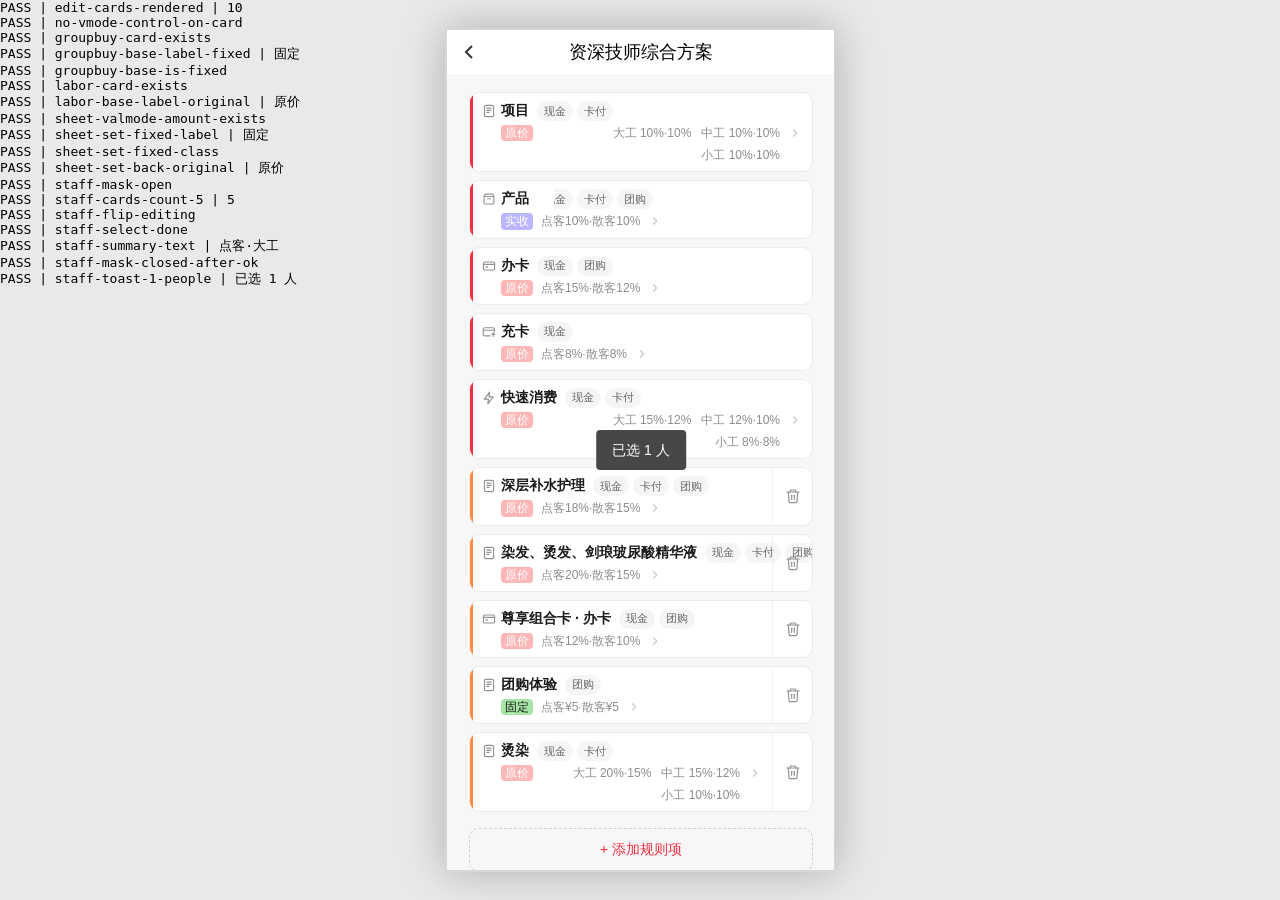
==== commit 9965994c: "feat: 移除规则卡上的比例/固定切换控件，提成参数统一在Sheet中设置 Co-authored-by: Cursor <cursoragent@cursor.com>" ====
--- a/_verify_comm2.html
+++ b/_verify_comm2.html
@@ -74,12 +74,16 @@
 function qa(sel) { return document.querySelectorAll(sel); }
 
 function runChecks() {
-  // ---- 规则卡：固定标签 + 比例/固定切换 ----
+  // ---- 规则卡：固定标签（仅 Sheet 中设置）----
   if (window.Comm2Demo && typeof window.Comm2Demo.openEdit === 'function') {
     window.Comm2Demo.openEdit('c2_flagship');
   }
   var cardsRoot = q('#comm2EditCards');
   V('edit-cards-rendered', !!cardsRoot && cardsRoot.children.length > 0, cardsRoot ? cardsRoot.children.length : 0);
+
+  // 规则卡上不应再有「比例/固定」切换控件
+  var anyVmode = cardsRoot ? cardsRoot.querySelector('.comm2-rule-bar__vmode, [data-comm2-bar-valmode]') : null;
+  V('no-vmode-control-on-card', !anyVmode);
 
   var groupBuyCard = cardsRoot ? cardsRoot.querySelector('[data-comm2-rule-card="override:ov_flagship_groupbuy"]') : null;
   V('groupbuy-card-exists', !!groupBuyCard);
@@ -87,8 +91,6 @@
     var gbBase = groupBuyCard.querySelector('.comm2-rule-bar__base');
     V('groupbuy-base-label-fixed', !!(gbBase && gbBase.textContent.trim() === '固定'), gbBase ? gbBase.textContent.trim() : 'none');
     V('groupbuy-base-is-fixed', !!(gbBase && gbBase.classList.contains('is-fixed')));
-    var gbAmt = groupBuyCard.querySelector('[data-comm2-bar-valmode="amount"]');
-    V('groupbuy-vmode-amount-on', !!(gbAmt && gbAmt.classList.contains('on')));
   }
 
   var laborCard = cardsRoot ? cardsRoot.querySelector('[data-comm2-rule-card="default:labor"]') : null;
@@ -96,20 +98,31 @@
   if (laborCard) {
     var lb = laborCard.querySelector('.comm2-rule-bar__base');
     V('labor-base-label-original', !!(lb && lb.textContent.trim() === '原价'), lb ? lb.textContent.trim() : 'none');
-    var pctBtn = laborCard.querySelector('[data-comm2-bar-valmode="pct"]');
-    V('labor-vmode-pct-on', !!(pctBtn && pctBtn.classList.contains('on')));
-    var fixedBtn = laborCard.querySelector('[data-comm2-bar-valmode="amount"]');
-    if (fixedBtn) fixedBtn.click();
-    var laborCard2 = q('[data-comm2-rule-card="default:labor"]');
-    var lb2 = laborCard2 ? laborCard2.querySelector('.comm2-rule-bar__base') : null;
-    V('labor-toggle-to-fixed-label', !!(lb2 && lb2.textContent.trim() === '固定'), lb2 ? lb2.textContent.trim() : 'none');
-    V('labor-toggle-to-fixed-class', !!(lb2 && lb2.classList.contains('is-fixed')));
-    var pctBtn2 = laborCard2 ? laborCard2.querySelector('[data-comm2-bar-valmode="pct"]') : null;
-    if (pctBtn2) pctBtn2.click();
-    var laborCard3 = q('[data-comm2-rule-card="default:labor"]');
-    var lb3 = laborCard3 ? laborCard3.querySelector('.comm2-rule-bar__base') : null;
-    V('labor-toggle-back-original', !!(lb3 && lb3.textContent.trim() === '原价'), lb3 ? lb3.textContent.trim() : 'none');
   }
+
+  // 通过 Sheet 将 labor 提成参数设为「固定金额」→ 卡片标签变「固定」
+  var laborOpen = q('[data-comm2-rule-card="default:labor"] [data-comm2-card-open]');
+  if (laborOpen) laborOpen.click();
+  var amountBtn = q('#comm2CatSheetBody [data-comm2-valmode="amount"]');
+  V('sheet-valmode-amount-exists', !!amountBtn);
+  if (amountBtn) amountBtn.click();
+  var sheetOk = q('#comm2CatSheetOk');
+  if (sheetOk) sheetOk.click();
+  var laborCard2 = q('[data-comm2-rule-card="default:labor"]');
+  var lb2 = laborCard2 ? laborCard2.querySelector('.comm2-rule-bar__base') : null;
+  V('sheet-set-fixed-label', !!(lb2 && lb2.textContent.trim() === '固定'), lb2 ? lb2.textContent.trim() : 'none');
+  V('sheet-set-fixed-class', !!(lb2 && lb2.classList.contains('is-fixed')));
+
+  // 再通过 Sheet 切回「按比例」→ 标签恢复「原价」
+  var laborOpen2 = q('[data-comm2-rule-card="default:labor"] [data-comm2-card-open]');
+  if (laborOpen2) laborOpen2.click();
+  var pctBtn = q('#comm2CatSheetBody [data-comm2-valmode="pct"]');
+  if (pctBtn) pctBtn.click();
+  var sheetOk2 = q('#comm2CatSheetOk');
+  if (sheetOk2) sheetOk2.click();
+  var laborCard3 = q('[data-comm2-rule-card="default:labor"]');
+  var lb3 = laborCard3 ? laborCard3.querySelector('.comm2-rule-bar__base') : null;
+  V('sheet-set-back-original', !!(lb3 && lb3.textContent.trim() === '原价'), lb3 ? lb3.textContent.trim() : 'none');
 
   // ---- 关联页面 · 选择员工 sheet ----
   if (window.Comm2StaffDemo && typeof window.Comm2StaffDemo.open === 'function') {
--- a/comm2.css
+++ b/comm2.css
@@ -641,20 +641,6 @@
 
 /* ===== 计算基数 · 固定金额标签 ===== */
 .comm2-rule-bar__base.is-fixed { background: #A7E6A7; color: #1A1A1A; }
-
-/* ===== 规则卡 · 提成参数评审切换（比例 ↔ 固定） ===== */
-.comm2-rule-bar__vmode {
-  flex-shrink: 0; width: 46px; display: flex; flex-direction: column; justify-content: center;
-  gap: 2px; padding: 6px; box-sizing: border-box; border-left: 1px solid #F0F0F0;
-  background: #fff;
-}
-.comm2-rule-bar__vmode-btn {
-  border: none; border-radius: 6px; background: transparent; color: #8D8D8D;
-  font-size: 11px; line-height: 1; padding: 5px 0; font-family: inherit; cursor: pointer;
-  -webkit-tap-highlight-color: transparent;
-}
-.comm2-rule-bar__vmode-btn.on { background: #F2F2F2; color: #1A1A1A; font-weight: 600; }
-.comm2-rule-bar__vmode-btn:active { background: #ECECEC; }
 
 /* ===== 关联页面 · 选择员工 sheet（员工卡片交互） ===== */
 .comm2-staff-sheet__body { padding: 12px 16px 6px; flex: 1 1 auto; min-height: 0; overflow-y: auto; }
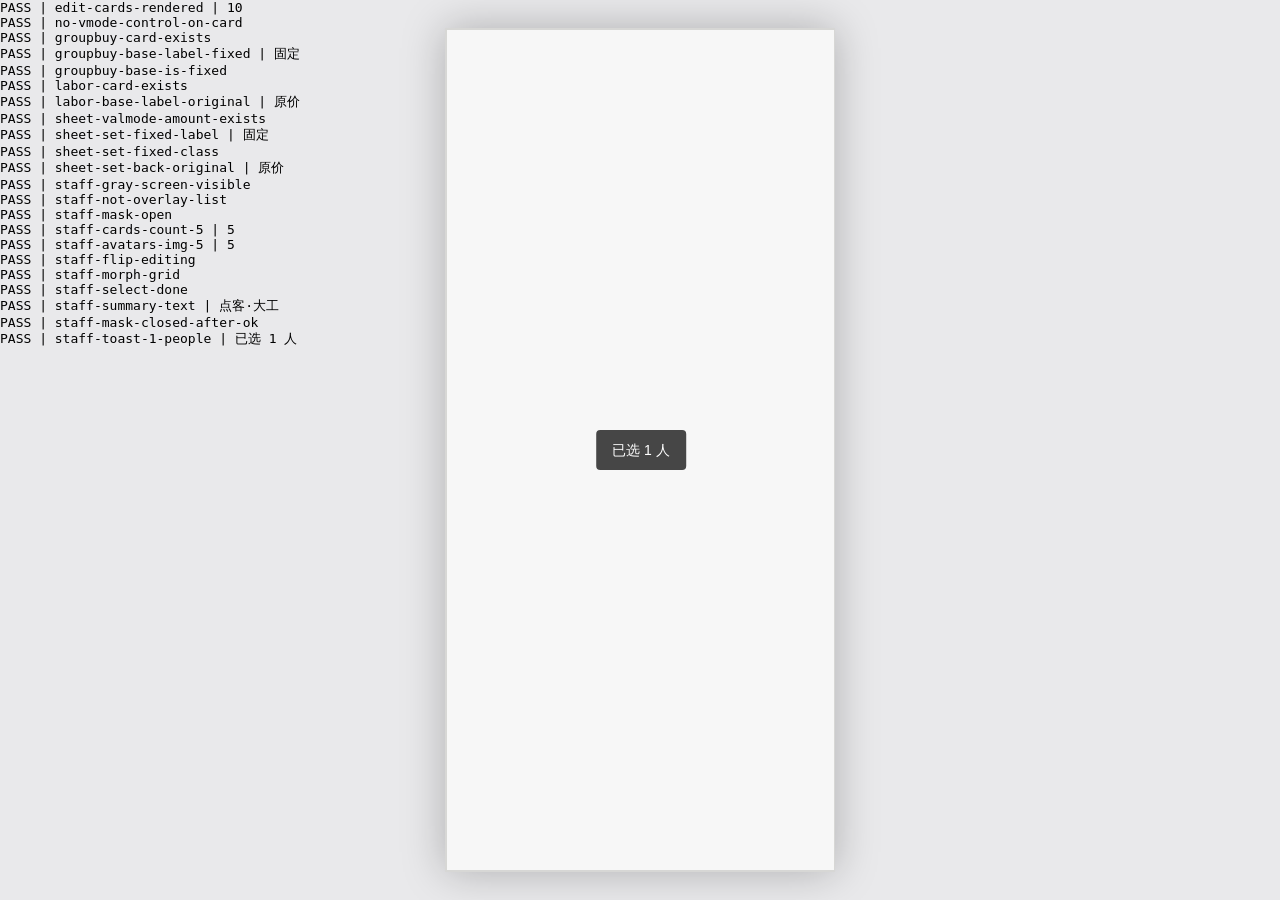
==== commit 8942c035: "feat: 选择员工独立灰底页，并自开单页原样还原卡片 morph 动效与头像 Co-authored-by: Cursor <cursoragent@cursor.com>" ====
--- a/_verify_comm2.html
+++ b/_verify_comm2.html
@@ -22,6 +22,7 @@
       </div>
     </div>
     <div class="screen hidden" id="screen-comm2-pick"><div class="page-body"></div></div>
+    <div class="screen hidden" id="screen-comm2-staff"><div class="page-body page-body--staff-host"></div></div>
 
     <div class="picker-mask picker-mask--bottom" id="comm2CatSheetMask">
       <div class="picker-sheet tall">
@@ -56,7 +57,7 @@
 <script src="comm2.js"></script>
 <script src="staff-picker.js"></script>
 <script>
-/* 验证页 shim：替代 app.js 的 showToast */
+/* 验证页 shim：替代 app.js 的 showToast / showOnlyScreen / FLOW_NAV */
 window.showToast = function (msg, isWarn, ms) {
   var el = document.getElementById('toastMsg');
   if (!el) return;
@@ -64,6 +65,23 @@
   el.classList.add('show');
   setTimeout(function () { el.classList.remove('show'); }, ms || 2000);
 };
+window.showOnlyScreen = function (id) {
+  document.querySelectorAll('#frame .screen').forEach(function (el) {
+    el.classList.add('hidden');
+  });
+  var target = document.getElementById(id);
+  if (target) target.classList.remove('hidden');
+};
+window.FLOW_NAV = {
+  'comm2-list': function () { window.showOnlyScreen('screen-comm2-list'); },
+  'comm2-edit': function () { window.showOnlyScreen('screen-comm2-edit'); },
+  'comm2-pick': function () { window.showOnlyScreen('screen-comm2-pick'); },
+  'comm2-staff': function () {
+    if (window.Comm2StaffDemo) window.Comm2StaffDemo.open();
+    else window.showOnlyScreen('screen-comm2-staff');
+  }
+};
+window.setNavHighlight = function () {};
 </script>
 <script>
 window.__VERIFY_RESULTS = [];
@@ -124,21 +142,29 @@
   var lb3 = laborCard3 ? laborCard3.querySelector('.comm2-rule-bar__base') : null;
   V('sheet-set-back-original', !!(lb3 && lb3.textContent.trim() === '原价'), lb3 ? lb3.textContent.trim() : 'none');
 
-  // ---- 关联页面 · 选择员工 sheet ----
+  // ---- 关联页面 · 选择员工（独立灰底页 + Sheet）----
   if (window.Comm2StaffDemo && typeof window.Comm2StaffDemo.open === 'function') {
     window.Comm2StaffDemo.open();
   }
+  var staffScreen = q('#screen-comm2-staff');
+  V('staff-gray-screen-visible', !!(staffScreen && !staffScreen.classList.contains('hidden')));
+  var listScreen = q('#screen-comm2-list');
+  V('staff-not-overlay-list', !!(listScreen && listScreen.classList.contains('hidden')));
   var staffMask = q('#comm2StaffSheetMask');
   V('staff-mask-open', !!(staffMask && staffMask.classList.contains('open')));
   var staffGrid = staffMask ? staffMask.querySelector('.staff-grid') : null;
   var cardCount = staffGrid ? staffGrid.querySelectorAll(':scope > .staff-card').length : 0;
   V('staff-cards-count-5', cardCount === 5, cardCount);
+  var avatars = staffGrid ? staffGrid.querySelectorAll('img.staff-card__avatar') : [];
+  V('staff-avatars-img-5', avatars.length === 5, avatars.length);
 
   var hit = staffGrid ? staffGrid.querySelector('[data-staff-card-hit]') : null;
   if (hit) hit.click();
   var staffGrid2 = staffMask ? staffMask.querySelector('.staff-grid') : null;
   var firstCard = staffGrid2 ? staffGrid2.querySelector('.staff-card') : null;
   V('staff-flip-editing', !!(firstCard && firstCard.classList.contains('is-editing')));
+  // morph 网格标记在渲染时同步加上；pinching/expanding 由 rAF 异步驱动
+  V('staff-morph-grid', !!(staffGrid2 && staffGrid2.classList.contains('is-morphing')));
 
   var desBtn = staffGrid2 ? staffGrid2.querySelector('[data-staff-opt-designate="1"]') : null;
   if (desBtn) desBtn.click();
--- a/comm2.css
+++ b/comm2.css
@@ -1,8 +1,15 @@
 ﻿/* ==== comm2 · 实验版提成设置（可整模块删除） ==== */
 #screen-comm2-list,
 #screen-comm2-edit,
+#screen-comm2-staff,
 #screen-comm2-list .page-body,
-#screen-comm2-edit .page-body { background: #F7F7F7; }
+#screen-comm2-edit .page-body,
+#screen-comm2-staff .page-body { background: #F7F7F7; }
+#screen-comm2-staff { display: flex; flex-direction: column; }
+#screen-comm2-staff .page-body--staff-host {
+  flex: 1 1 auto; min-height: 0; padding: 0; margin: 0;
+  background: #F7F7F7;
+}
 .comm2-stack {
   padding: 12px 16px 28px;
   display: flex; flex-direction: column; gap: 16px;
@@ -640,7 +647,7 @@
 .comm2-pick-bundle__lbl { display: block; font-size: 12px; color: #929292; margin-bottom: 6px; }
 
 /* ===== 计算基数 · 固定金额标签 ===== */
-.comm2-rule-bar__base.is-fixed { background: #A7E6A7; color: #1A1A1A; }
+.comm2-rule-bar__base.is-fixed { background: #A7E6A7; color: #FFFFFF; }
 
 /* ===== 关联页面 · 选择员工 sheet（员工卡片交互） ===== */
 .comm2-staff-sheet__body { padding: 12px 16px 6px; flex: 1 1 auto; min-height: 0; overflow-y: auto; }
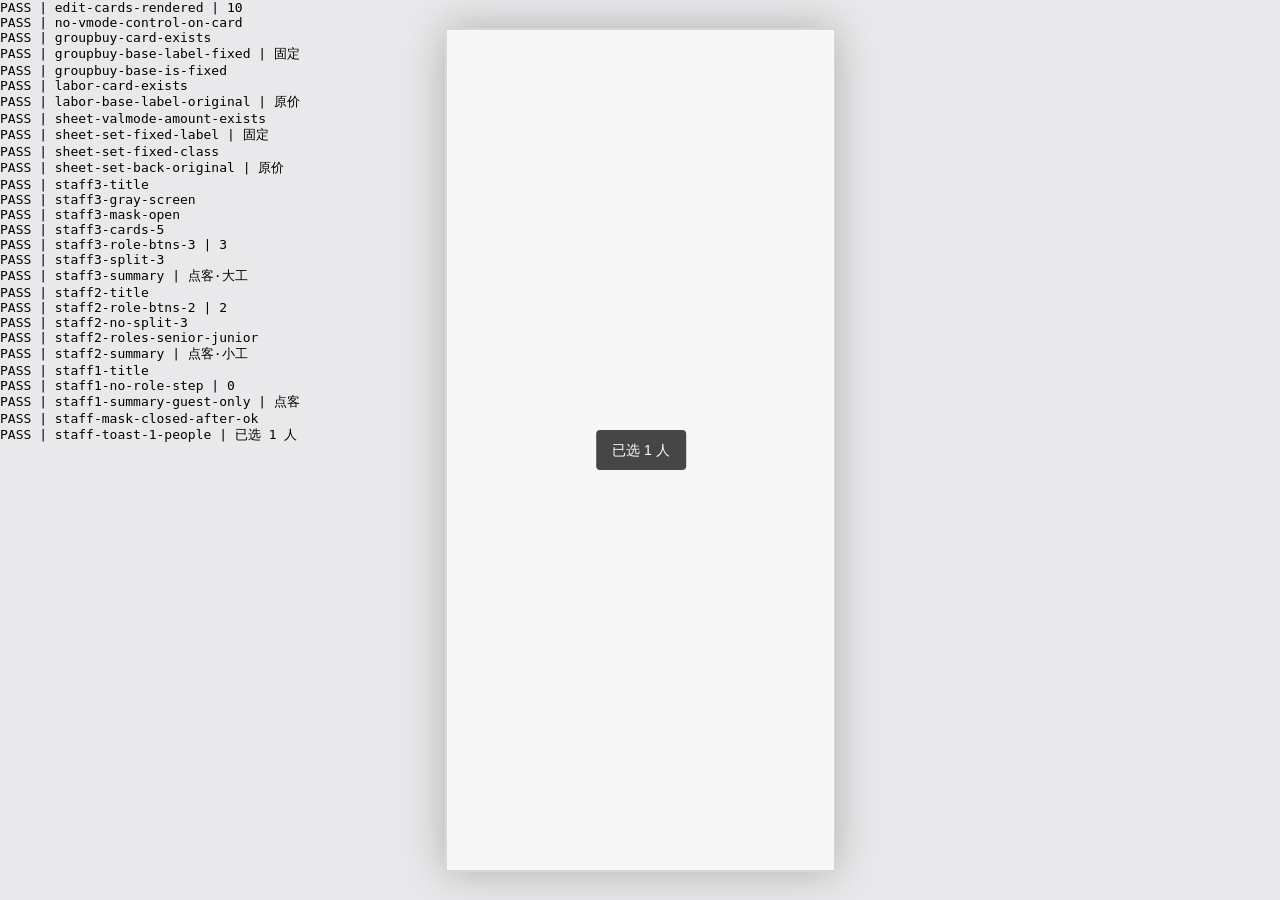
==== commit d8ec0db3: "feat: 选择员工拆分为3/2/1工位三个演示版本（共用灰底） Co-authored-by: Cursor <cursoragent@cursor.com>" ====
--- a/_verify_comm2.html
+++ b/_verify_comm2.html
@@ -37,7 +37,7 @@
 
     <div class="picker-mask picker-mask--bottom" id="comm2StaffSheetMask">
       <div class="picker-sheet tall">
-        <div class="picker-head">选择员工</div>
+        <div class="picker-head" id="comm2StaffSheetTitle">选择员工（3工位）</div>
         <div class="comm2-staff-sheet__body">
           <div class="detail-item__staff-block detail-item__staff-block--cards" data-staff-root data-ctx="linked">
             <div class="staff-grid"></div>
@@ -142,40 +142,69 @@
   var lb3 = laborCard3 ? laborCard3.querySelector('.comm2-rule-bar__base') : null;
   V('sheet-set-back-original', !!(lb3 && lb3.textContent.trim() === '原价'), lb3 ? lb3.textContent.trim() : 'none');
 
-  // ---- 关联页面 · 选择员工（独立灰底页 + Sheet）----
-  if (window.Comm2StaffDemo && typeof window.Comm2StaffDemo.open === 'function') {
-    window.Comm2StaffDemo.open();
-  }
+  // ---- 关联页面 · 选择员工（3/2/1 工位，共用灰底）----
+  var staffMask = q('#comm2StaffSheetMask');
   var staffScreen = q('#screen-comm2-staff');
-  V('staff-gray-screen-visible', !!(staffScreen && !staffScreen.classList.contains('hidden')));
-  var listScreen = q('#screen-comm2-list');
-  V('staff-not-overlay-list', !!(listScreen && listScreen.classList.contains('hidden')));
-  var staffMask = q('#comm2StaffSheetMask');
-  V('staff-mask-open', !!(staffMask && staffMask.classList.contains('open')));
-  var staffGrid = staffMask ? staffMask.querySelector('.staff-grid') : null;
-  var cardCount = staffGrid ? staffGrid.querySelectorAll(':scope > .staff-card').length : 0;
-  V('staff-cards-count-5', cardCount === 5, cardCount);
-  var avatars = staffGrid ? staffGrid.querySelectorAll('img.staff-card__avatar') : [];
-  V('staff-avatars-img-5', avatars.length === 5, avatars.length);
-
-  var hit = staffGrid ? staffGrid.querySelector('[data-staff-card-hit]') : null;
-  if (hit) hit.click();
-  var staffGrid2 = staffMask ? staffMask.querySelector('.staff-grid') : null;
-  var firstCard = staffGrid2 ? staffGrid2.querySelector('.staff-card') : null;
-  V('staff-flip-editing', !!(firstCard && firstCard.classList.contains('is-editing')));
-  // morph 网格标记在渲染时同步加上；pinching/expanding 由 rAF 异步驱动
-  V('staff-morph-grid', !!(staffGrid2 && staffGrid2.classList.contains('is-morphing')));
-
-  var desBtn = staffGrid2 ? staffGrid2.querySelector('[data-staff-opt-designate="1"]') : null;
-  if (desBtn) desBtn.click();
-  var staffGrid3 = staffMask ? staffMask.querySelector('.staff-grid') : null;
-  var roleBtn = staffGrid3 ? staffGrid3.querySelector('[data-staff-opt-role="senior"]') : null;
-  if (roleBtn) roleBtn.click();
-  var staffGrid4 = staffMask ? staffMask.querySelector('.staff-grid') : null;
-  var firstCardDone = staffGrid4 ? staffGrid4.querySelector('.staff-card') : null;
-  V('staff-select-done', !!(firstCardDone && firstCardDone.classList.contains('is-done')));
-  var pickTitle = firstCardDone ? firstCardDone.querySelector('.staff-card__title--pick') : null;
-  V('staff-summary-text', !!(pickTitle && pickTitle.textContent.indexOf('点客·大工') >= 0), pickTitle ? pickTitle.textContent : '');
+
+  // --- 3 工位 ---
+  if (window.Comm2StaffDemo) window.Comm2StaffDemo.open(3);
+  V('staff3-title', (q('#comm2StaffSheetTitle') || {}).textContent === '选择员工（3工位）');
+  V('staff3-gray-screen', !!(staffScreen && !staffScreen.classList.contains('hidden')));
+  V('staff3-mask-open', !!(staffMask && staffMask.classList.contains('open')));
+  var g3 = staffMask ? staffMask.querySelector('.staff-grid') : null;
+  V('staff3-cards-5', !!(g3 && g3.querySelectorAll(':scope > .staff-card').length === 5));
+  var hit3 = g3 ? g3.querySelector('[data-staff-card-hit]') : null;
+  if (hit3) hit3.click();
+  g3 = staffMask.querySelector('.staff-grid');
+  var des3 = g3 ? g3.querySelector('[data-staff-opt-designate="1"]') : null;
+  if (des3) des3.click();
+  g3 = staffMask.querySelector('.staff-grid');
+  var roleBtns3 = g3 ? g3.querySelectorAll('[data-staff-opt-role]') : [];
+  V('staff3-role-btns-3', roleBtns3.length === 3, roleBtns3.length);
+  V('staff3-split-3', !!(g3 && g3.querySelector('.staff-card__split--3')));
+  var roleSenior = g3 ? g3.querySelector('[data-staff-opt-role="senior"]') : null;
+  if (roleSenior) roleSenior.click();
+  g3 = staffMask.querySelector('.staff-grid');
+  var done3 = g3 ? g3.querySelector('.staff-card.is-done .staff-card__title--pick') : null;
+  V('staff3-summary', !!(done3 && done3.textContent.indexOf('点客·大工') >= 0), done3 ? done3.textContent : '');
+
+  // --- 2 工位 ---
+  if (window.Comm2StaffDemo) window.Comm2StaffDemo.open(2);
+  V('staff2-title', (q('#comm2StaffSheetTitle') || {}).textContent === '选择员工（2工位）');
+  var g2 = staffMask.querySelector('.staff-grid');
+  var hit2 = g2 ? g2.querySelector('[data-staff-card-hit]') : null;
+  if (hit2) hit2.click();
+  g2 = staffMask.querySelector('.staff-grid');
+  var des2 = g2 ? g2.querySelector('[data-staff-opt-designate="1"]') : null;
+  if (des2) des2.click();
+  g2 = staffMask.querySelector('.staff-grid');
+  var roleBtns2 = g2 ? g2.querySelectorAll('[data-staff-opt-role]') : [];
+  V('staff2-role-btns-2', roleBtns2.length === 2, roleBtns2.length);
+  V('staff2-no-split-3', !(g2 && g2.querySelector('.staff-card__split--3')));
+  var hasSenior = !!(g2 && g2.querySelector('[data-staff-opt-role="senior"]'));
+  var hasJunior = !!(g2 && g2.querySelector('[data-staff-opt-role="junior"]'));
+  var hasMid = !!(g2 && g2.querySelector('[data-staff-opt-role="mid"]'));
+  V('staff2-roles-senior-junior', hasSenior && hasJunior && !hasMid);
+  var roleJr = g2 ? g2.querySelector('[data-staff-opt-role="junior"]') : null;
+  if (roleJr) roleJr.click();
+  g2 = staffMask.querySelector('.staff-grid');
+  var done2 = g2 ? g2.querySelector('.staff-card.is-done .staff-card__title--pick') : null;
+  V('staff2-summary', !!(done2 && done2.textContent.indexOf('点客·小工') >= 0), done2 ? done2.textContent : '');
+
+  // --- 1 工位 ---
+  if (window.Comm2StaffDemo) window.Comm2StaffDemo.open(1);
+  V('staff1-title', (q('#comm2StaffSheetTitle') || {}).textContent === '选择员工（1工位）');
+  var g1 = staffMask.querySelector('.staff-grid');
+  var hit1 = g1 ? g1.querySelector('[data-staff-card-hit]') : null;
+  if (hit1) hit1.click();
+  g1 = staffMask.querySelector('.staff-grid');
+  var des1 = g1 ? g1.querySelector('[data-staff-opt-designate="1"]') : null;
+  if (des1) des1.click();
+  g1 = staffMask.querySelector('.staff-grid');
+  var roleBtns1 = g1 ? g1.querySelectorAll('[data-staff-opt-role]') : [];
+  V('staff1-no-role-step', roleBtns1.length === 0, roleBtns1.length);
+  var done1 = g1 ? g1.querySelector('.staff-card.is-done .staff-card__title--pick') : null;
+  V('staff1-summary-guest-only', !!(done1 && done1.textContent.trim() === '点客'), done1 ? done1.textContent : '');
 
   var okBtn = q('#comm2StaffOk');
   if (okBtn) okBtn.click();
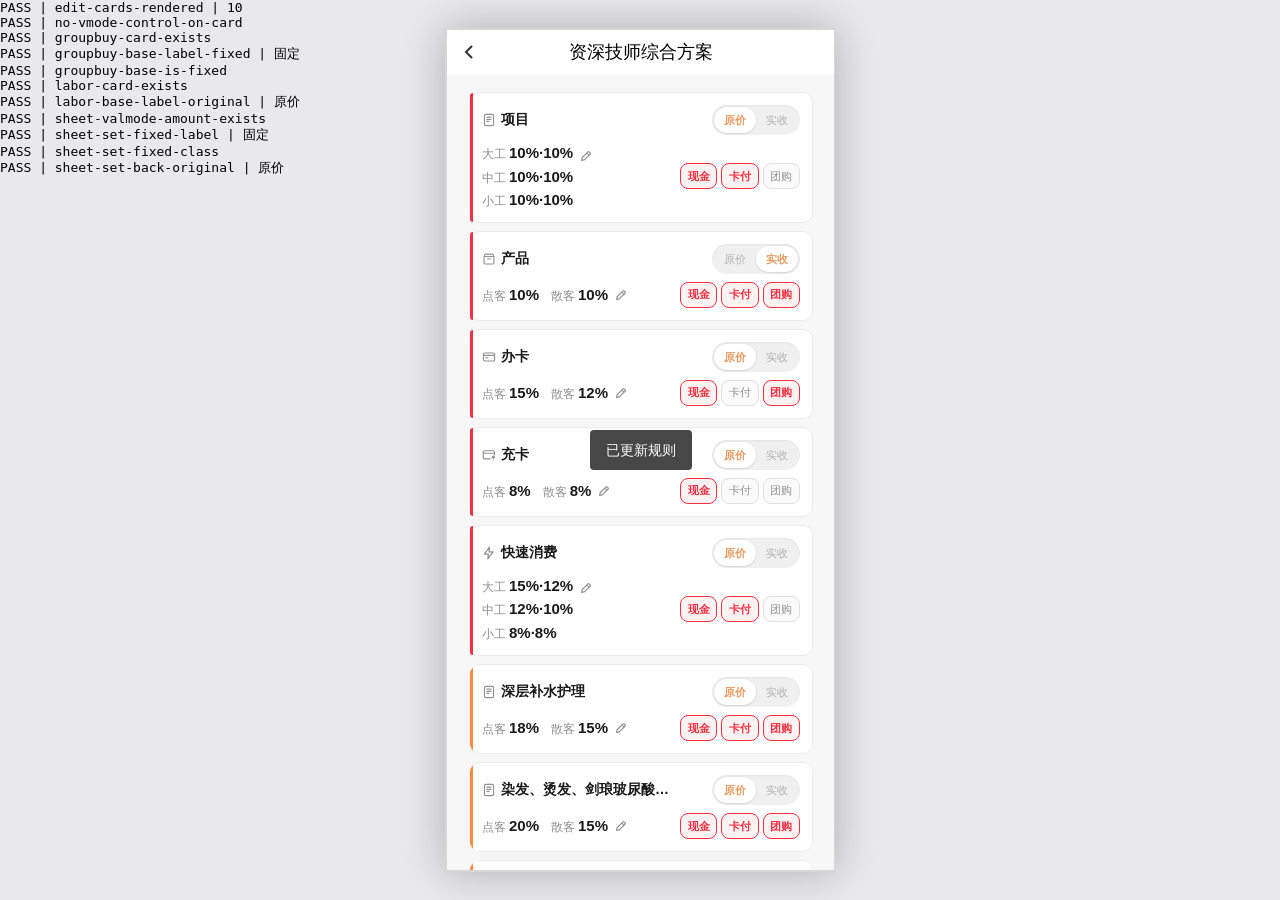
==== commit 8d358281: "feat: 精简关联页与覆盖卡交互，同步 PRD 去迁移叙事 - 删除 3/2/1 选工位演示与 staff-picker；固定 3 工位全局改名 - 去掉长按操作 Sheet / 已被添加标签；覆盖" ====
--- a/_verify_comm2.html
+++ b/_verify_comm2.html
@@ -22,7 +22,6 @@
       </div>
     </div>
     <div class="screen hidden" id="screen-comm2-pick"><div class="page-body"></div></div>
-    <div class="screen hidden" id="screen-comm2-staff"><div class="page-body page-body--staff-host"></div></div>
 
     <div class="picker-mask picker-mask--bottom" id="comm2CatSheetMask">
       <div class="picker-sheet tall">
@@ -35,27 +34,12 @@
       </div>
     </div>
 
-    <div class="picker-mask picker-mask--bottom" id="comm2StaffSheetMask">
-      <div class="picker-sheet tall">
-        <div class="picker-head" id="comm2StaffSheetTitle">选择员工（3工位）</div>
-        <div class="comm2-staff-sheet__body">
-          <div class="detail-item__staff-block detail-item__staff-block--cards" data-staff-root data-ctx="linked">
-            <div class="staff-grid"></div>
-          </div>
-        </div>
-        <div class="picker-foot picker-foot--row">
-          <button type="button" class="btn-main" id="comm2StaffOk">完成</button>
-        </div>
-      </div>
-    </div>
-
     <div class="toast-msg" id="toastMsg" role="status" aria-live="polite"></div>
   </div>
 </div>
 <script src="seed-data.js"></script>
 <script src="amount-keypad.js"></script>
 <script src="comm2.js"></script>
-<script src="staff-picker.js"></script>
 <script>
 /* 验证页 shim：替代 app.js 的 showToast / showOnlyScreen / FLOW_NAV */
 window.showToast = function (msg, isWarn, ms) {
@@ -75,11 +59,7 @@
 window.FLOW_NAV = {
   'comm2-list': function () { window.showOnlyScreen('screen-comm2-list'); },
   'comm2-edit': function () { window.showOnlyScreen('screen-comm2-edit'); },
-  'comm2-pick': function () { window.showOnlyScreen('screen-comm2-pick'); },
-  'comm2-staff': function () {
-    if (window.Comm2StaffDemo) window.Comm2StaffDemo.open();
-    else window.showOnlyScreen('screen-comm2-staff');
-  }
+  'comm2-pick': function () { window.showOnlyScreen('screen-comm2-pick'); }
 };
 window.setNavHighlight = function () {};
 </script>
@@ -106,7 +86,7 @@
   var groupBuyCard = cardsRoot ? cardsRoot.querySelector('[data-comm2-rule-card="override:ov_flagship_groupbuy"]') : null;
   V('groupbuy-card-exists', !!groupBuyCard);
   if (groupBuyCard) {
-    var gbBase = groupBuyCard.querySelector('.comm2-rule-bar__base');
+    var gbBase = groupBuyCard.querySelector('.comm2-rule-bar__base.is-fixed, .comm2-rule-bar__base');
     V('groupbuy-base-label-fixed', !!(gbBase && gbBase.textContent.trim() === '固定'), gbBase ? gbBase.textContent.trim() : 'none');
     V('groupbuy-base-is-fixed', !!(gbBase && gbBase.classList.contains('is-fixed')));
   }
@@ -114,7 +94,7 @@
   var laborCard = cardsRoot ? cardsRoot.querySelector('[data-comm2-rule-card="default:labor"]') : null;
   V('labor-card-exists', !!laborCard);
   if (laborCard) {
-    var lb = laborCard.querySelector('.comm2-rule-bar__base');
+    var lb = laborCard.querySelector('[data-comm2-bar-base="list"].on, .comm2-rule-bar__base.is-list');
     V('labor-base-label-original', !!(lb && lb.textContent.trim() === '原价'), lb ? lb.textContent.trim() : 'none');
   }
 
@@ -127,7 +107,7 @@
   var sheetOk = q('#comm2CatSheetOk');
   if (sheetOk) sheetOk.click();
   var laborCard2 = q('[data-comm2-rule-card="default:labor"]');
-  var lb2 = laborCard2 ? laborCard2.querySelector('.comm2-rule-bar__base') : null;
+  var lb2 = laborCard2 ? laborCard2.querySelector('.comm2-rule-bar__base.is-fixed, .comm2-rule-bar__base') : null;
   V('sheet-set-fixed-label', !!(lb2 && lb2.textContent.trim() === '固定'), lb2 ? lb2.textContent.trim() : 'none');
   V('sheet-set-fixed-class', !!(lb2 && lb2.classList.contains('is-fixed')));
 
@@ -139,78 +119,8 @@
   var sheetOk2 = q('#comm2CatSheetOk');
   if (sheetOk2) sheetOk2.click();
   var laborCard3 = q('[data-comm2-rule-card="default:labor"]');
-  var lb3 = laborCard3 ? laborCard3.querySelector('.comm2-rule-bar__base') : null;
+  var lb3 = laborCard3 ? laborCard3.querySelector('[data-comm2-bar-base="list"].on, .comm2-rule-bar__base.is-list') : null;
   V('sheet-set-back-original', !!(lb3 && lb3.textContent.trim() === '原价'), lb3 ? lb3.textContent.trim() : 'none');
-
-  // ---- 关联页面 · 选择员工（3/2/1 工位，共用灰底）----
-  var staffMask = q('#comm2StaffSheetMask');
-  var staffScreen = q('#screen-comm2-staff');
-
-  // --- 3 工位 ---
-  if (window.Comm2StaffDemo) window.Comm2StaffDemo.open(3);
-  V('staff3-title', (q('#comm2StaffSheetTitle') || {}).textContent === '选择员工（3工位）');
-  V('staff3-gray-screen', !!(staffScreen && !staffScreen.classList.contains('hidden')));
-  V('staff3-mask-open', !!(staffMask && staffMask.classList.contains('open')));
-  var g3 = staffMask ? staffMask.querySelector('.staff-grid') : null;
-  V('staff3-cards-5', !!(g3 && g3.querySelectorAll(':scope > .staff-card').length === 5));
-  var hit3 = g3 ? g3.querySelector('[data-staff-card-hit]') : null;
-  if (hit3) hit3.click();
-  g3 = staffMask.querySelector('.staff-grid');
-  var des3 = g3 ? g3.querySelector('[data-staff-opt-designate="1"]') : null;
-  if (des3) des3.click();
-  g3 = staffMask.querySelector('.staff-grid');
-  var roleBtns3 = g3 ? g3.querySelectorAll('[data-staff-opt-role]') : [];
-  V('staff3-role-btns-3', roleBtns3.length === 3, roleBtns3.length);
-  V('staff3-split-3', !!(g3 && g3.querySelector('.staff-card__split--3')));
-  var roleSenior = g3 ? g3.querySelector('[data-staff-opt-role="senior"]') : null;
-  if (roleSenior) roleSenior.click();
-  g3 = staffMask.querySelector('.staff-grid');
-  var done3 = g3 ? g3.querySelector('.staff-card.is-done .staff-card__title--pick') : null;
-  V('staff3-summary', !!(done3 && done3.textContent.indexOf('点客·大工') >= 0), done3 ? done3.textContent : '');
-
-  // --- 2 工位 ---
-  if (window.Comm2StaffDemo) window.Comm2StaffDemo.open(2);
-  V('staff2-title', (q('#comm2StaffSheetTitle') || {}).textContent === '选择员工（2工位）');
-  var g2 = staffMask.querySelector('.staff-grid');
-  var hit2 = g2 ? g2.querySelector('[data-staff-card-hit]') : null;
-  if (hit2) hit2.click();
-  g2 = staffMask.querySelector('.staff-grid');
-  var des2 = g2 ? g2.querySelector('[data-staff-opt-designate="1"]') : null;
-  if (des2) des2.click();
-  g2 = staffMask.querySelector('.staff-grid');
-  var roleBtns2 = g2 ? g2.querySelectorAll('[data-staff-opt-role]') : [];
-  V('staff2-role-btns-2', roleBtns2.length === 2, roleBtns2.length);
-  V('staff2-no-split-3', !(g2 && g2.querySelector('.staff-card__split--3')));
-  var hasSenior = !!(g2 && g2.querySelector('[data-staff-opt-role="senior"]'));
-  var hasJunior = !!(g2 && g2.querySelector('[data-staff-opt-role="junior"]'));
-  var hasMid = !!(g2 && g2.querySelector('[data-staff-opt-role="mid"]'));
-  V('staff2-roles-senior-junior', hasSenior && hasJunior && !hasMid);
-  var roleJr = g2 ? g2.querySelector('[data-staff-opt-role="junior"]') : null;
-  if (roleJr) roleJr.click();
-  g2 = staffMask.querySelector('.staff-grid');
-  var done2 = g2 ? g2.querySelector('.staff-card.is-done .staff-card__title--pick') : null;
-  V('staff2-summary', !!(done2 && done2.textContent.indexOf('点客·小工') >= 0), done2 ? done2.textContent : '');
-
-  // --- 1 工位 ---
-  if (window.Comm2StaffDemo) window.Comm2StaffDemo.open(1);
-  V('staff1-title', (q('#comm2StaffSheetTitle') || {}).textContent === '选择员工（1工位）');
-  var g1 = staffMask.querySelector('.staff-grid');
-  var hit1 = g1 ? g1.querySelector('[data-staff-card-hit]') : null;
-  if (hit1) hit1.click();
-  g1 = staffMask.querySelector('.staff-grid');
-  var des1 = g1 ? g1.querySelector('[data-staff-opt-designate="1"]') : null;
-  if (des1) des1.click();
-  g1 = staffMask.querySelector('.staff-grid');
-  var roleBtns1 = g1 ? g1.querySelectorAll('[data-staff-opt-role]') : [];
-  V('staff1-no-role-step', roleBtns1.length === 0, roleBtns1.length);
-  var done1 = g1 ? g1.querySelector('.staff-card.is-done .staff-card__title--pick') : null;
-  V('staff1-summary-guest-only', !!(done1 && done1.textContent.trim() === '点客'), done1 ? done1.textContent : '');
-
-  var okBtn = q('#comm2StaffOk');
-  if (okBtn) okBtn.click();
-  V('staff-mask-closed-after-ok', !!(staffMask && !staffMask.classList.contains('open')));
-  var toastEl = q('#toastMsg');
-  V('staff-toast-1-people', !!(toastEl && toastEl.textContent.indexOf('已选 1 人') >= 0), toastEl ? toastEl.textContent : '');
 }
 
 function boot() {
--- a/comm2.css
+++ b/comm2.css
@@ -1,4 +1,4 @@
-﻿/* ==== comm2 · 实验版提成设置（可整模块删除） ==== */
+/* ==== comm2 · 提成设置（可整模块删除） ==== */
 #screen-comm2-list,
 #screen-comm2-edit,
 #screen-comm2-staff,
@@ -63,6 +63,15 @@
 }
 .comm2-unassigned.hidden { display: none; }
 .comm2-unassigned:active { opacity: .88; }
+.comm2-unassigned__lead {
+  display: inline-flex; align-items: center; gap: 8px; min-width: 0; flex: 1;
+}
+.comm2-unassigned__ico {
+  flex-shrink: 0; width: 16px; height: 16px;
+  background: currentColor;
+  -webkit-mask: url('assets/icons/users-profiles-02.svg') center / contain no-repeat;
+  mask: url('assets/icons/users-profiles-02.svg') center / contain no-repeat;
+}
 .comm2-unassigned__text { min-width: 0; }
 .comm2-unassigned__text strong { color: #1A1A1A; font-weight: 600; }
 .comm2-unassigned__chev {
@@ -75,15 +84,17 @@
 .comm2-empty {
   margin: 40px 24px; text-align: center; color: #929292; font-size: 13px; line-height: 20px;
 }
-.comm2-exp-tag {
-  display: inline-flex; align-items: center; gap: 4px;
-  margin-left: 6px; padding: 1px 6px; border-radius: 999px;
-  font-size: 10px; font-weight: 500; color: #666; background: #F0F0F0;
-  vertical-align: middle;
-}
 
 /* 列表卡对齐旧 emp-comm-card */
 .comm2-scheme.emp-comm-card { margin: 0; }
+
+/* 方案卡：仅保留「已分配」上方一根发丝线，去掉图标行底边线并收紧间距 */
+.comm2-scheme .emp-comm-card__top { padding-bottom: 10px; }
+.comm2-scheme .emp-comm-card__top::after { display: none; }
+.comm2-scheme .emp-comm-card__assign {
+  margin-top: 0;
+  padding-top: 12px;
+}
 
 /* 已分配完整名单：右对齐 + 自动换行，不省略 */
 .comm2-scheme .emp-comm-card__assign-val {
@@ -437,8 +448,12 @@
 /* 编辑页 · 规则横条列表 */
 .comm2-edit-cards { display: flex; flex-direction: column; gap: 8px; padding: 6px 6px 0; }
 .comm2-rule-bar {
-  position: relative; display: flex; align-items: stretch; background: #fff;
-  border-radius: 10px; border: 1px solid #EBEBEB; box-sizing: border-box; overflow: hidden;
+  position: relative; display: block; background: #fff;
+  border-radius: 10px; border: 1px solid #EBEBEB; box-sizing: border-box;
+  padding: 12px; overflow: visible;
+}
+.comm2-rule-swipe .comm2-rule-bar {
+  border-radius: 10px; overflow: hidden;
 }
 .comm2-rule-bar::before {
   content: ''; position: absolute; left: 0; top: 0; bottom: 0; width: 3px;
@@ -447,79 +462,368 @@
 .comm2-rule-bar.is-override::before { background: #FF8A3D; }
 .comm2-rule-bar.is-flash { animation: comm2Flash .7s ease; }
 @keyframes comm2Flash { 0%,100%{background:#fff} 40%{background:var(--brand-soft,#FFF2EE)} }
-.comm2-rule-bar__main {
-  flex: 1; min-width: 0; border: none; background: transparent; padding: 8px 10px 8px 12px;
+
+.comm2-rule-bar__row {
+  display: flex; align-items: flex-start; gap: 10px; min-width: 0;
+}
+.comm2-rule-bar__row--1 { align-items: center; }
+.comm2-rule-bar__row--2 { margin-top: 8px; align-items: center; }
+.comm2-rule-bar__title-hit {
+  flex: 1; min-width: 0;
+  border: none; background: transparent; padding: 0; margin: 0;
   text-align: left; cursor: pointer; font-family: inherit; color: inherit;
-  display: flex; flex-direction: column; gap: 4px;
-}
-.comm2-rule-bar__main:active { background: #FAFAFA; }
-.comm2-rule-bar__row1,
-.comm2-rule-bar__row2 {
-  display: flex; align-items: center; gap: 8px; min-width: 0;
-}
-/* 第二行：左缩进 = 图标14 + 间距5，使基数标签与标题文字左对齐 */
-.comm2-rule-bar__row2 { padding-left: 19px; }
+}
+.comm2-rule-bar__title-hit:active { opacity: .85; }
 .comm2-rule-bar__title {
-  flex: 1; min-width: 0; margin: 0; font-size: 14px; font-weight: 600; color: #1A1A1A;
-  display: inline-flex; align-items: center; gap: 5px;
-  overflow: hidden; text-overflow: ellipsis; white-space: nowrap;
+  margin: 0; font-size: 14px; font-weight: 600; color: #1A1A1A;
+  display: flex; align-items: center; gap: 5px; min-width: 0; overflow: hidden;
 }
 .comm2-rule-bar__title .comm2-cat__ico { flex-shrink: 0; width: 14px; height: 14px; }
-/* 覆盖卡 · 标题过长省略（scope 胶囊优先完整展示） */
-.comm2-rule-bar.is-override .comm2-rule-bar__title {
-  display: flex; align-items: center; gap: 5px;
-  overflow: hidden; white-space: nowrap; text-overflow: clip;
-}
-.comm2-rule-bar.is-override .comm2-rule-bar__title-txt {
-  flex: 1; min-width: 0; overflow: hidden; text-overflow: ellipsis; white-space: nowrap;
-}
-.comm2-rule-bar.is-override .comm2-rule-bar__caps {
-  flex-shrink: 0; max-width: none;
-}
-.comm2-rule-bar__caps {
-  display: flex; flex-wrap: nowrap; gap: 4px; flex-shrink: 0; max-width: 58%;
-  overflow: hidden; justify-content: flex-end;
-}
-.comm2-rule-bar__cap {
-  display: inline-flex; align-items: center; height: 20px; padding: 0 7px;
-  border-radius: 999px; background: #F5F5F5; color: #666; font-size: 11px;
-  font-weight: 500; white-space: nowrap; line-height: 1;
-}
-.comm2-rule-bar__cap.is-empty { color: #C8C8C8; }
-/* 计算基数 · 彩色标签（原价 / 实收） */
-.comm2-rule-bar__base {
-  flex-shrink: 0; display: inline-flex; align-items: center; justify-content: center;
-  padding: 0 4px; border-radius: 4px; font-size: 12px; font-weight: 500;
-  color: #fff; line-height: 1.35; white-space: nowrap; align-self: center;
-}
-.comm2-rule-bar__base.is-list { background: #FFB6B6; } /* 原价 */
-.comm2-rule-bar__base.is-paid { background: #BBB6FF; } /* 实收 */
-.comm2-rule-bar.is-station .comm2-rule-bar__base {
-  align-self: flex-start;
-}
+/* ≤6 字：min-width:6em 保证完整；>6 字才加 is-ellipsis */
+.comm2-rule-bar__title-txt {
+  flex: 0 1 auto; min-width: 6em; max-width: 100%;
+  white-space: nowrap; overflow: visible;
+}
+.comm2-rule-bar__title-txt.is-ellipsis {
+  flex: 1 1 auto; min-width: 6em; overflow: hidden; text-overflow: ellipsis;
+}
+
+.comm2-rule-bar__row .comm2-rule-bar__field {
+  flex: 0 0 120px;
+  width: 120px;
+  max-width: 120px;
+  box-sizing: border-box;
+}
+.comm2-rule-bar__field {
+  display: flex; flex-direction: row; align-items: center;
+  justify-content: flex-end;
+}
+
+/* 范围：定宽 120、三 chip 均分单行；与参数 gap 分隔，禁止重叠 */
+.comm2-rule-bar__scope-chips {
+  display: flex; flex-wrap: nowrap; gap: 4px; justify-content: stretch;
+  width: 100%; min-width: 0; box-sizing: border-box;
+}
+.comm2-rule-bar .comm2-scope-chip {
+  border: 1px solid #E0E0E0; background: #FAFAFA; color: #929292;
+  font-size: 11px; font-weight: 500; font-family: inherit;
+  height: 26px; min-height: 26px; padding: 0 4px; border-radius: 8px;
+  cursor: pointer; white-space: nowrap; line-height: 1;
+  display: inline-flex; align-items: center; justify-content: center;
+  box-sizing: border-box;
+  flex: 1 1 0; min-width: 0;
+  overflow: hidden; text-overflow: ellipsis;
+  transition: border-color .14s ease, background .14s ease, color .14s ease, box-shadow .14s ease;
+}
+.comm2-rule-bar .comm2-scope-chip.on {
+  border-color: var(--brand); background: var(--brand-soft, #FFF2F2);
+  color: var(--brand); font-weight: 600;
+}
+.comm2-rule-bar .comm2-scope-chip:active { opacity: .88; }
+
+/* 行2 左：提成参数 */
 .comm2-rule-bar__params {
-  flex: 1; min-width: 0; font-size: 12px; color: #8D8D8D; font-weight: 500;
-  text-align: right; line-height: 1.35;
-  white-space: normal; word-break: break-word;
-}
-.comm2-rule-bar.is-station .comm2-rule-bar__row2 {
-  align-items: flex-start;
-}
+  flex: 1; min-width: 0; overflow: hidden;
+  border: none; background: transparent; padding: 0; margin: 0;
+  display: flex; flex-wrap: nowrap; justify-content: flex-start; align-items: center;
+  gap: 0; box-sizing: border-box;
+  text-align: left; cursor: pointer; font-family: inherit; color: inherit;
+  /* 与标题图标左缘对齐 */
+  padding-left: 0;
+}
+.comm2-rule-bar__params:active { opacity: .85; }
+.comm2-rule-bar__param-seg + .comm2-rule-bar__param-seg {
+  margin-left: 12px;
+}
+.comm2-rule-bar__p-edit {
+  flex: 0 0 auto; display: inline-flex; align-items: center; justify-content: center;
+  margin-left: 6px; color: #929292; transition: color .14s ease;
+}
+.comm2-rule-bar__p-edit svg { display: block; width: 14px; height: 14px; }
+.comm2-rule-bar__params:active .comm2-rule-bar__p-edit { color: var(--brand); }
+.comm2-rule-bar__param-seg {
+  display: inline-flex; align-items: baseline; gap: 3px;
+  white-space: nowrap; flex-shrink: 0;
+}
+.comm2-rule-bar__p-lbl {
+  font-size: 12px; font-weight: 500; color: #8D8D8D; line-height: 1.3;
+}
+.comm2-rule-bar__p-val {
+  font-size: 15px; font-weight: 600; color: #1A1A1A; line-height: 1.3;
+}
+/* 按工位：参数竖排；铅笔贴末行右侧，间距 6px */
 .comm2-rule-bar.is-station .comm2-rule-bar__params {
-  display: flex; flex-wrap: wrap; justify-content: flex-end; align-content: flex-end;
-  gap: 6px 10px; text-align: right;
+  display: grid;
+  grid-template-columns: max-content max-content;
+  column-gap: 6px;
+  row-gap: 4px;
+  justify-content: start;
+  align-items: center;
 }
 .comm2-rule-bar.is-station .comm2-rule-bar__param-seg {
-  display: inline-block; white-space: nowrap;
-}
-.comm2-rule-bar__chev { flex-shrink: 0; color: #C8C8C8; width: 14px; height: 14px; align-self: center; }
-.comm2-rule-bar.is-station .comm2-rule-bar__chev { align-self: flex-start; margin-top: 1px; }
-.comm2-rule-bar__del {
-  align-self: stretch; border: none; background: transparent; color: #929292;
-  width: 40px; display: inline-flex; align-items: center; justify-content: center;
-  cursor: pointer; flex-shrink: 0; border-left: 1px solid #F0F0F0;
-}
-.comm2-rule-bar__del:active { color: var(--brand); background: #FAFAFA; }
+  grid-column: 1;
+  display: flex;
+  max-width: 100%;
+  box-sizing: border-box;
+  overflow: hidden;
+  margin-left: 0;
+}
+.comm2-rule-bar.is-station .comm2-rule-bar__p-edit {
+  grid-column: 2;
+  grid-row: 1 / -1;
+  align-self: end;
+  margin-left: 0;
+}
+.comm2-rule-bar.is-station .comm2-rule-bar__p-lbl {
+  flex: 0 0 auto;
+  min-width: 2em;
+}
+
+/* 右列 · 基数段控（整段可点切换）· 在 120 槽内右对齐 */
+.comm2-rule-bar__seg {
+  display: inline-flex; gap: 0; padding: 2px; border-radius: 999px;
+  background: #F0F0F0; flex-shrink: 0; border: none; cursor: pointer;
+  font-family: inherit; box-shadow: inset 0 1px 2px rgba(0, 0, 0, .05);
+  -webkit-tap-highlight-color: transparent;
+  max-width: 100%;
+}
+.comm2-rule-bar__seg:active { opacity: .92; }
+.comm2-rule-bar__seg--pay { max-width: 100%; }
+.comm2-rule-bar__chip {
+  border: none; background: transparent; color: #B0B0B0;
+  font-size: 11px; font-weight: 500; font-family: inherit;
+  height: 26px; padding: 0 10px; border-radius: 999px;
+  white-space: nowrap; line-height: 26px; pointer-events: none;
+  transition: background .14s ease, color .14s ease, box-shadow .14s ease;
+  display: inline-flex; align-items: center; justify-content: center;
+}
+.comm2-rule-bar__chip.on {
+  background: #FFFFFF; font-weight: 600; color: #E89D64;
+  box-shadow: 0 1px 2px rgba(0, 0, 0, .1), 0 0 0 0.5px rgba(0, 0, 0, .04);
+}
+.comm2-rule-bar__seg--pay .comm2-rule-bar__chip.on {
+  color: #E06767;
+}
+
+/* 固定金额 · 只读灰标 → 选中态（与「原价/实收」选中 chip 同款：白底暖色字） */
+.comm2-rule-bar__base.is-fixed {
+  display: inline-flex; align-items: center; justify-content: center;
+  height: 30px; padding: 0 14px; border-radius: 999px;
+  background: #FFFFFF; color: #E89D64; font-size: 11px; font-weight: 600;
+  line-height: 1; white-space: nowrap;
+  box-shadow: 0 0 0 0.5px rgba(0, 0, 0, .05);
+}
+
+/* 左滑露出垃圾桶删除 */
+.comm2-rule-swipe-wrap {
+  position: relative;
+  border-radius: 10px;
+  overflow: hidden;
+  isolation: isolate;
+}
+.comm2-rule-swipe-wrap .comm2-rule-swipe {
+  position: relative;
+  z-index: 1;
+  touch-action: pan-y;
+  will-change: transform;
+  background: transparent;
+  border-radius: 10px;
+  transition: transform .18s ease;
+}
+.comm2-rule-swipe-wrap .comm2-rule-bar {
+  background: #fff;
+  border-radius: 10px;
+}
+.comm2-rule-swipe-wrap.is-menu-host,
+.comm2-rule-swipe.is-menu-host { z-index: 5; }
+.comm2-rule-swipe-wrap.is-dragging .comm2-rule-swipe { transition: none; }
+.comm2-rule-swipe__trash {
+  position: absolute;
+  right: 0; top: 0; bottom: 0;
+  width: 72px;
+  border: none;
+  background: #F32F41;
+  color: #fff;
+  display: flex;
+  align-items: center;
+  justify-content: center;
+  cursor: pointer;
+  z-index: 0;
+  padding: 0;
+  opacity: 0;
+  pointer-events: none;
+  transition: opacity .12s ease;
+}
+.comm2-rule-swipe-wrap.is-open .comm2-rule-swipe__trash,
+.comm2-rule-swipe-wrap.is-dragging .comm2-rule-swipe__trash {
+  opacity: 1;
+  pointer-events: auto;
+}
+.comm2-rule-swipe__trash:active { opacity: .9; }
+
+.comm2-pick-item__name-row {
+  display: inline-flex;
+  align-items: center;
+  flex-wrap: wrap;
+  gap: 6px;
+  max-width: 100%;
+}
+.comm2-pick-item__badge {
+  display: inline-flex;
+  align-items: center;
+  flex: 0 0 auto;
+  width: auto;
+  max-width: 100%;
+  margin: 0;
+  padding: 2px 8px;
+  border-radius: 999px;
+  background: #F2F3F5;
+  color: #8F959E;
+  font-size: 11px;
+  font-weight: 500;
+  line-height: 16px;
+  white-space: nowrap;
+}
+
+.comm2-sheet-station__name {
+  display: inline-flex;
+  align-items: center;
+  gap: 6px;
+  border: none;
+  background: transparent;
+  padding: 0;
+  font: inherit;
+  color: inherit;
+  cursor: pointer;
+  text-align: left;
+}
+.comm2-sheet-station__name:active { opacity: .75; }
+.comm2-sheet-station__label { font-weight: 500; }
+.comm2-sheet-station__edit {
+  display: inline-flex;
+  color: #8F959E;
+  flex-shrink: 0;
+}
+.comm2-sheet-station__edit svg { width: 14px; height: 14px; display: block; }
+.comm2-sheet-station__input {
+  width: 88px;
+  height: 28px;
+  border: 1px solid #E5E6EB;
+  border-radius: 6px;
+  padding: 0 8px;
+  font-size: 13px;
+  font-family: inherit;
+}
+.comm2-sheet-station-add {
+  display: flex;
+  align-items: center;
+  justify-content: center;
+  gap: 8px;
+  width: 100%;
+  margin-top: 8px;
+  min-height: 40px;
+  border: 1px dashed #D0D3D6;
+  border-radius: 8px;
+  background: #FAFBFC;
+  color: #F32F41;
+  font-size: 14px;
+  font-weight: 500;
+  font-family: inherit;
+  cursor: pointer;
+}
+.comm2-sheet-station-add.is-editing {
+  justify-content: flex-start;
+  padding: 0 8px;
+  border-style: solid;
+  border-color: #E5E6EB;
+  background: #fff;
+}
+.comm2-sheet-station-add__ok {
+  margin-left: auto;
+  border: none;
+  background: transparent;
+  color: #F32F41;
+  font-size: 14px;
+  font-weight: 600;
+  font-family: inherit;
+  cursor: pointer;
+  padding: 8px;
+}
+
+/* 删除撤销 toast */
+.toast-msg.is-undo {
+  display: inline-flex; align-items: center; gap: 12px;
+  padding: 10px 14px; white-space: nowrap;
+}
+.comm2-toast-undo {
+  border: none; background: transparent; color: #C4795A;
+  font-size: 13px; font-weight: 700; font-family: inherit;
+  cursor: pointer; padding: 0; line-height: 1;
+}
+.comm2-toast-undo:active { opacity: .75; }
+
+/* 分配员工 Sheet · 头像与行布局修复 */
+#comm2AssignMask .picker-sheet.tall,
+#empRewardStaffMask .picker-sheet.tall {
+  display: flex; flex-direction: column; max-height: 85%;
+  overflow: hidden;
+}
+#comm2AssignMask .emp-assign-tools,
+#empRewardStaffMask .emp-assign-tools {
+  display: flex; align-items: center; justify-content: space-between;
+  gap: 12px; padding: 8px 16px 4px; flex-shrink: 0;
+}
+#comm2AssignMask .comm2-assign-scroll,
+#empRewardStaffMask .comm2-assign-scroll {
+  flex: 1 1 auto; min-height: 0; max-height: none; overflow-x: hidden; overflow-y: auto;
+  -webkit-overflow-scrolling: touch;
+}
+#comm2AssignMask .emp-assign-list,
+#empRewardStaffMask .emp-assign-list {
+  padding: 8px 16px 16px;
+  display: flex; flex-direction: column; gap: 8px;
+}
+#comm2AssignMask .emp-assign-card {
+  display: flex; align-items: center; gap: 12px; width: 100%;
+  padding: 10px 12px; box-sizing: border-box;
+}
+#comm2AssignMask .emp-assign-card .emp-avatar {
+  width: 40px; height: 40px; border-radius: 20px;
+  flex-shrink: 0; overflow: hidden;
+  display: flex; align-items: center; justify-content: center;
+  background: #F2F2F2; color: #666; font-size: 14px; font-weight: 600;
+}
+#comm2AssignMask .emp-assign-card .emp-avatar img {
+  width: 100%; height: 100%; object-fit: cover; display: block;
+}
+#comm2AssignMask .emp-assign-card__meta { flex: 1; min-width: 0; }
+#comm2AssignMask .emp-assign-card.has-others .emp-assign-card__role {
+  color: #C4795A;
+}
+#comm2AssignMask .emp-assign-card__role--also {
+  display: inline-flex; align-items: center; gap: 4px;
+  max-width: 100%; margin-top: 4px; font-size: 12px; line-height: 1.3;
+  color: #C4795A;
+}
+#comm2AssignMask .emp-assign-card__also-ico {
+  flex-shrink: 0; width: 12px; height: 12px;
+  background: currentColor;
+  -webkit-mask: url('assets/icons/file-multiple.svg') center / contain no-repeat;
+  mask: url('assets/icons/file-multiple.svg') center / contain no-repeat;
+}
+#comm2AssignMask .emp-assign-card__also-names {
+  min-width: 0; overflow: hidden; text-overflow: ellipsis; white-space: nowrap;
+}
+
+.comm2-sheet-row.is-flash-anchor {
+  animation: comm2FlashAnchor .9s ease;
+  border-radius: 8px;
+}
+@keyframes comm2FlashAnchor {
+  0%,100% { background: transparent; }
+  30% { background: var(--brand-soft, #FFF2EE); }
+}
+
 .comm2-rule-card__scope { display: flex; flex-wrap: wrap; gap: 8px; }
 .comm2-rule-card__seg { display: flex; gap: 0; padding: 3px; border-radius: 999px; background: #F2F2F2; }
 .comm2-rule-card__seg .comm2-base-seg__btn { flex: 1; min-width: 0; }
@@ -646,13 +950,30 @@
 .comm2-pick-bundle__field:last-child { margin-bottom: 0; }
 .comm2-pick-bundle__lbl { display: block; font-size: 12px; color: #929292; margin-bottom: 6px; }
 
-/* ===== 计算基数 · 固定金额标签 ===== */
-.comm2-rule-bar__base.is-fixed { background: #A7E6A7; color: #FFFFFF; }
+/* ===== 计算基数 · 固定金额标签（卡上只读灰标，见上方 .comm2-rule-bar__base.is-fixed） ===== */
 
 /* ===== 关联页面 · 选择员工 sheet（员工卡片交互） ===== */
-.comm2-staff-sheet__body { padding: 12px 16px 6px; flex: 1 1 auto; min-height: 0; overflow-y: auto; }
+/* 固定 Sheet 高度，避免选人 morph / 重绘时整页上下抖动 */
+#comm2StaffSheetMask .picker-sheet.tall {
+  height: 560px;
+  max-height: 85%;
+  flex: 0 0 auto;
+  box-sizing: border-box;
+}
+#comm2StaffSheetMask .comm2-staff-sheet__body {
+  padding: 12px 16px 6px;
+  flex: 1 1 auto;
+  min-height: 0;
+  overflow-x: hidden;
+  overflow-y: auto;
+  -webkit-overflow-scrolling: touch;
+}
 .comm2-staff-sheet__body .detail-item__staff-block { margin: 0; }
 .comm2-staff-sheet__body .detail-item__panel-row--staff-head { display: none; }
+/* 预留两行卡片高度，重绘时空档不塌陷 */
+#comm2StaffSheetMask .staff-grid {
+  min-height: calc(96px * 2 + 10px + 14px);
+}
 .detail-item__staff-block { border-bottom: none; position: relative; }
 .staff-card-scrim {
   position: absolute; inset: -8px -4px -12px; z-index: 1;
--- a/base.css
+++ b/base.css
@@ -39,7 +39,7 @@
   --info-bg: #E7F1FF; --info-text: #1A70FE;
   --warn-bg: #FFF8E6; --warn-text: #E37318;
   --neutral-bg: #EDEDED; --neutral-text: #929292;
-  --font-data: "TCloudNumber", "DIN Alternate", "Helvetica Neue", monospace;
+  --font-data: "Source Han Sans SC", "Noto Sans SC", "PingFang SC", "Microsoft YaHei", sans-serif;
   /* 文案/占位（如金额「请输入」）；有数字后金额栏切回 --font-data */
   --font-text: "Source Han Sans SC", "PingFang SC", "Microsoft YaHei", sans-serif;
   --phone-w: 390px; --phone-h: 844px; --phone-scale: 1.5;
@@ -253,7 +253,7 @@
 .member-card-compact__vip {
   flex-shrink: 0; display: inline-flex; align-items: center; justify-content: center;
   width: 28px; height: 28px; border-radius: 8px;
-  font-family: "DingTalk JinBuTi", "STSong", "Songti SC", serif;
+  font-family: var(--font-text);
   font-size: 12px; font-weight: 400; line-height: 1; letter-spacing: 0;
   background: #E2D0C6; color: #694E42;
 }
--- a/shell.css
+++ b/shell.css
@@ -7,7 +7,7 @@
   background: #e9e9eb;
   display: flex;
   align-items: flex-start;
-  font-family: 'PingFang SC', 'Noto Sans SC', 'Microsoft YaHei', -apple-system, 'Helvetica Neue', sans-serif;
+  font-family: "Source Han Sans SC", "Noto Sans SC", "PingFang SC", "Microsoft YaHei", sans-serif;
 }
 
 .site-nav {
@@ -45,7 +45,8 @@
 .site-nav .nav-item:hover { background: rgba(255, 255, 255, .06); color: #fff; }
 .site-nav .nav-item.on { background: rgba(243, 47, 65, .2); color: #fff; font-weight: 600; }
 
-.site-nav .nav-item .idx {
+.site-nav .nav-item .idx,
+.site-nav .nav-link .idx {
   width: 18px; height: 18px; border-radius: 50%; flex-shrink: 0;
   background: rgba(255, 255, 255, .12); color: #fff; font-size: 11px;
   display: flex; align-items: center; justify-content: center;
@@ -57,6 +58,8 @@
 .site-nav .nav-link {
   display: flex; align-items: center; gap: 8px; padding: 9px 8px;
   color: #c8c8c8; text-decoration: none; font-size: 13px; border-radius: 8px;
+  width: 100%; border: 0; background: transparent; cursor: pointer; text-align: left;
+  font-family: inherit; box-sizing: border-box;
 }
 
 .site-nav .nav-link:hover { background: rgba(255, 255, 255, .06); color: #fff; }
@@ -68,14 +71,82 @@
   padding: 24px 20px 40px;
 }
 
+/* 窄窗兜底（JS 未跑 / 无 class 时）：仅藏导航，不全屏化手机框 */
 @media (max-width: 760px) {
-  .site-nav { display: none; }
-  .stage { margin-left: 0; padding: 0; }
+  html:not(.view-desktop) .site-nav { display: none; }
+  html:not(.view-desktop) .stage { margin-left: 0; padding: 0; }
 }
 
 #frame {
   box-shadow: 0 0 40px rgba(0, 0, 0, .25);
   flex-shrink: 0;
+}
+
+/*
+ * 手机模式（html.view-mobile）：只显示手机屏，锁在 visualViewport 可视区内。
+ * 桌面模式（html.view-desktop / 默认）：左侧导航 + 390×844 手机框。
+ * 强制覆盖：?view=mobile | ?view=desktop
+ * 假状态栏在手机模式隐藏；底部安全区仅 env(safe-area-inset-bottom)。
+ */
+html.view-mobile,
+html.view-mobile body {
+  height: 100%;
+  width: 100%;
+  overflow: hidden;
+  overscroll-behavior: none;
+  touch-action: manipulation;
+  background: var(--bg-page, #F7F7F7);
+  position: fixed;
+  inset: 0;
+}
+
+html.view-mobile .site-nav {
+  display: none !important;
+}
+
+html.view-mobile .stage {
+  margin-left: 0;
+  padding: 0;
+  width: var(--app-w, 100%);
+  height: var(--app-h, 100%);
+  display: block;
+  position: fixed;
+  top: var(--app-top, 0px);
+  left: var(--app-left, 0px);
+  overflow: hidden;
+}
+
+html.view-mobile #frame {
+  box-shadow: none;
+}
+
+html.view-mobile #frame.phone-shell,
+html.view-mobile .phone-inner.phone {
+  width: 100%;
+  height: 100%;
+  max-width: none;
+  border: none;
+  border-radius: 0;
+}
+
+/* 底部仅系统安全区，不再叠桌面原型的 34px */
+html.view-mobile {
+  --safe-bottom: env(safe-area-inset-bottom, 0px);
+}
+
+/* 真机已有系统/浏览器顶栏，隐藏假状态栏（9:41） */
+html.view-mobile .status-bar {
+  display: none !important;
+}
+
+/* 顶栏避开刘海；标题落在 44px 内容区内垂直居中 */
+html.view-mobile .page-title-bar {
+  box-sizing: content-box;
+  height: 44px;
+  padding-top: env(safe-area-inset-top, 0px);
+}
+html.view-mobile .page-title-bar .title {
+  top: calc(env(safe-area-inset-top, 0px) + 22px);
 }
 
 /* capture modes */
